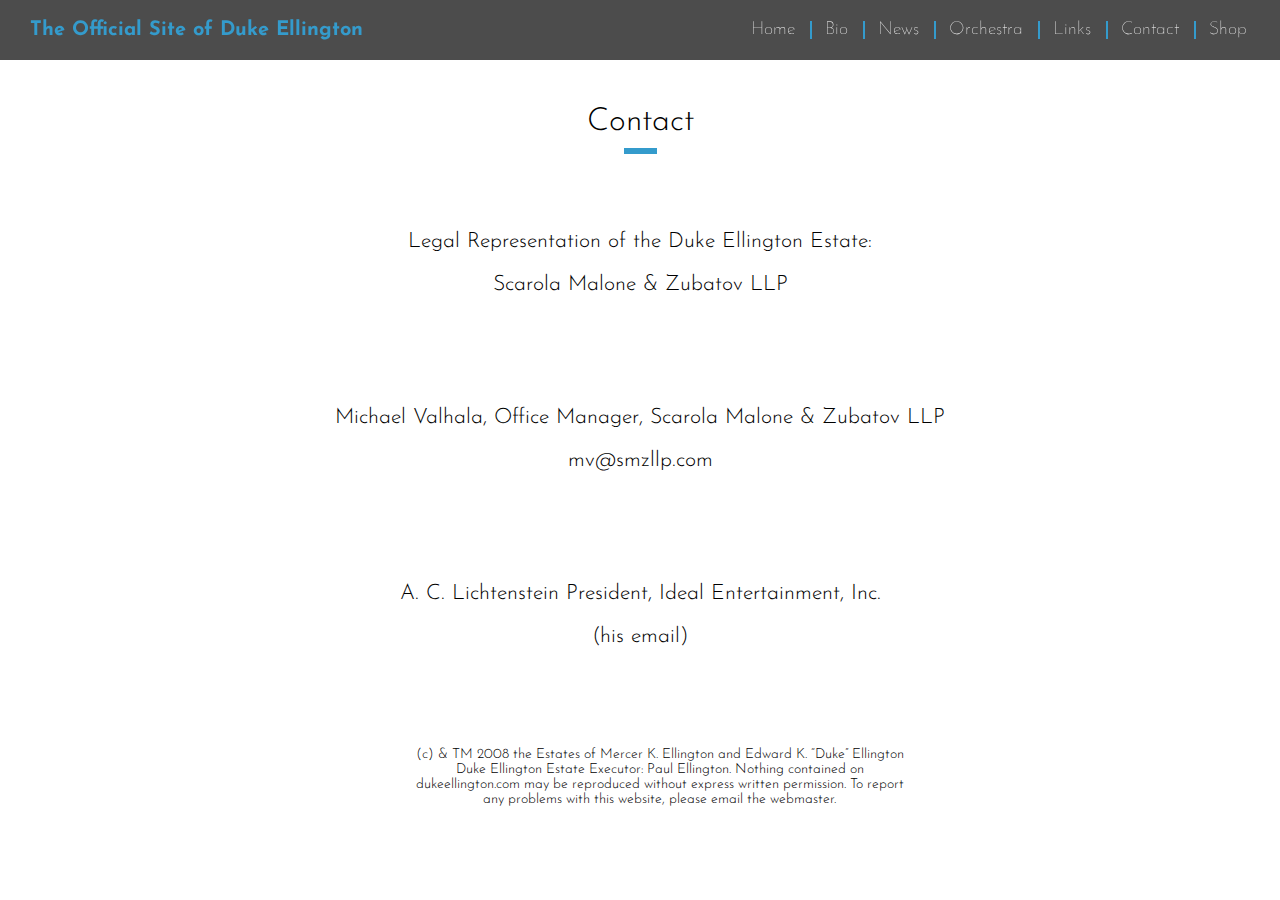
==== contact.html @ 5caf6a69 "Adds trademark, notice on Shop, and Paul" ====
<html>
  <head>
    <meta charset="utf-8">
    <meta name="viewport" content="width=device-width, initial-scale=1.0" />
    <title>Duke Ellington</title>
    <script src="http://ajax.aspnetcdn.com/ajax/jQuery/jquery-1.11.3.min.js"></script>
    <script src="./javascript/main.js" type="text/javascript" charset="utf-8"></script>
    <link href="./stylesheets/style.css" rel="stylesheet">
   <!-- <link href='https://fonts.googleapis.com/css?family=Josefin+Sans' rel='stylesheet' type='text/css'> -->
   <link href='https://fonts.googleapis.com/css?family=Josefin+Sans' rel='stylesheet' type='text/css'>
  </head>
  <body>
    <header>
      <div class="nav-bar">
        <div class="logo">
          <a href="home.html"><p>The Official Site of Duke Ellington</p></a>
        </div>
        <nav>
          <button class="c-hamburger c-hamburger--rot" id="hamburger">
            <span>toggle menu</span>
          </button>
          <div class="nav-list">
            <ul>
              <li><a href="home.html">Home</a></li>
              <li><a href="bio.html">Bio</a></li>
              <li><a href="news.html">News</a></li>
              <li><a href="orch.html">Orchestra</a></li>
              <li><a href="links.html">Links</a></li>
              <li><a href="contact.html">Contact</a></li>
              <li><a href="shop.html">Shop</a></li>
            </ul>
          </div>
        </nav>
      </div>
    </header>
    <section class="shop" id="shop"><br><br><br>
      <h2>Contact</h2>
      <div class="contact">
        <h3>Legal Representation of the Duke Ellington Estate:</h3>
        <h3>Scarola Malone & Zubatov LLP</h3>
      </div>
      <div class="contact">
        <h3> Michael Valhala, Office Manager, Scarola Malone & Zubatov LLP</h3>
        <h3>mv@smzllp.com</h3>
      </div>
      <div class="contact">
        <h3>A. C. Lichtenstein President, Ideal Entertainment, Inc.</h3>
        <h3>(his email)</h3>
      </div>
    </section>
      <div class="footer">
        <h3>(c) & TM 2008 the Estates of Mercer K. Ellington and Edward K. “Duke” Ellington Duke Ellington Estate Executor: Paul Ellington.
        Nothing contained on dukeellington.com may be reproduced without express written permission.
        To report any problems with this website, please email the webmaster.
        </h3>
      </div>
  </body>
</html>
---- stylesheets/style.css ----
html {
  box-sizing: border-box; }

*, *::after, *::before {
  box-sizing: inherit; }

body {
  margin: 0; }

a {
  color: white;
  text-decoration: none; }

p > a, li a {
  color: #349bcc;
  text-decoration: underline; }

h1 {
  font-family: Josefin Sans;
  font-size: 5.61023em;
  font-weight: 700;
  color: white;
  z-index: 10; }

h2 {
  font-family: Josefin Sans;
  font-size: 32px;
  font-weight: 300;
  color: black;
  text-align: center; }
  h2:after {
    content: ' ';
    max-width: initial;
    display: block;
    height: 6px;
    width: 33px;
    margin-left: auto;
    margin-right: auto;
    margin-top: 10px;
    background-color: #349bcc; }

h3 {
  font-family: Josefin Sans;
  font-size: 1.333em;
  font-weight: 300;
  color: black; }

h4 {
  font-family: Josefin Sans;
  font-size: 1em;
  font-weight: 300;
  color: black; }

p {
  font-family: Josefin Sans;
  font-size: 1em;
  font-weight: 100;
  color: black; }

li {
  font-family: Josefin Sans;
  font-size: 1em; }
  li h3 {
    font-weight: 400; }
  li p {
    font-weight: 100; }

ul {
  font-family: Josefin Sans;
  font-weight: 400;
  color: black; }

small {
  font-family: Josefin Sans;
  font-size: 20px; }
  small:before {
    content: ' - ';
    max-width: initial;
    display: inline;
    color: #349bcc;
    padding-right: 5px; }

.application-steps ol {
  list-style: none;
  counter-reset: my-awesome-counter; }
  .application-steps ol li {
    margin-left: 10px;
    padding: 0px;
    counter-increment: my-awesome-counter;
    border-bottom: 1px solid white;
    line-height: 22px; }
    .application-steps ol li h3 {
      margin: 0;
      display: inline-block; }
    .application-steps ol li p {
      margin-top: 5px;
      padding-left: 0px; }
  .application-steps ol li:before {
    content: counter(my-awesome-counter);
    line-height: 30px;
    display: inline-block;
    vertical-align: middle;
    margin: 0px 12px -10px -50px;
    width: 35px;
    text-align: center;
    border-radius: 1in;
    border: 1.5px solid #349bcc;
    font-weight: 900;
    background-color: white; }

.hero-blurb p {
  color: white; }

section {
  padding: 25px 0; }

.dropdown-content {
  display: none; }
  .dropdown-content::after {
    clear: both;
    content: "";
    display: table; }
  .dropdown-content h3 {
    padding-left: 25px;
    padding-right: 25px;
    width: 85%;
    float: right;
    text-align: justify; }

.hero {
  float: left;
  display: block;
  margin-right: 2.35765%;
  width: 100%;
  background-image: url("../images/duke-piano.jpg");
  background-repeat: no-repeat;
  background-position: center center;
  width: 100%;
  height: 100%;
  background-size: cover;
  margin-top: 65px; }
  .hero:last-child {
    margin-right: 0; }
  .hero .hero-blurb {
    max-width: 68em;
    margin-left: auto;
    margin-right: auto;
    text-align: center;
    padding: 110px 10%; }
    .hero .hero-blurb::after {
      clear: both;
      content: "";
      display: table; }
    .hero .hero-blurb p {
      font-weight: 400; }
  .hero p {
    font-size: 1.77689em;
    font-weight: 300;
    width: 100%;
    text-align: center; }
  .hero p h1 {
    float: left;
    display: block;
    margin-right: 2.35765%;
    width: 100%; }
    .hero p h1:last-child {
      margin-right: 0; }
  .hero h1 {
    color: white; }

.bio-pic {
  padding-left: 22px; }
  .bio-pic .pic {
    padding-top: 25px;
    padding-left: 4%;
    width: 90%; }
  .bio-pic h3 {
    width: 98%;
    float: right; }

.newsart_1 {
  text-align: center;
  padding-bottom: 20px; }
  .newsart_1 .pic1 {
    padding-top: 25px;
    width: 60%;
    height: 25%; }
  .newsart_1 h3 {
    width: 98%;
    float: right;
    padding-left: 8%;
    padding-right: 8%;
    margin-top: 0px;
    margin-bottom: 5px;
    text-align: justify; }
  .newsart_1 h4 {
    margin-top: 20px;
    font-size: 20px;
    font-weight: 700;
    padding-left: 15%;
    width: 85%;
    /*float: right;*/ }
    .newsart_1 h4::after {
      clear: both;
      content: "";
      display: table; }
    .newsart_1 h4 small {
      /*padding-right: 60px;*/
      font-size: 16px; }
      .newsart_1 h4 small:before {
        content: ' - ';
        max-width: initial;
        display: inline;
        color: #349bcc;
        padding-right: 5px; }
  .newsart_1 p {
    font-size: 1.333em;
    font-weight: 700;
    color: #349bcc;
    padding-right: 30px;
    padding-left: 10%; }
    .newsart_1 p:hover {
      text-decoration: none; }

.newsart_2 {
  text-align: center;
  padding-bottom: 20px; }
  .newsart_2 .pic2 {
    padding-top: 25px;
    width: 60%;
    height: 25%; }
  .newsart_2 h3 {
    width: 98%;
    float: right;
    padding-left: 8%;
    padding-right: 8%;
    margin-top: 0px;
    margin-bottom: 5px;
    text-align: justify; }
  .newsart_2 h4 {
    margin-top: 20px;
    font-size: 20px;
    font-weight: 700;
    padding-left: 15%;
    width: 85%;
    /*float: right;*/ }
    .newsart_2 h4::after {
      clear: both;
      content: "";
      display: table; }
    .newsart_2 h4 small {
      /*padding-right: 60px;*/
      font-size: 16px; }
      .newsart_2 h4 small:before {
        content: ' - ';
        max-width: initial;
        display: inline;
        color: #349bcc;
        padding-right: 5px; }
  .newsart_2 p {
    font-size: 1.333em;
    font-weight: 700;
    color: #349bcc;
    padding-right: 30px;
    padding-left: 10%; }
    .newsart_2 p:hover {
      text-decoration: none; }

.newsart_3 {
  text-align: center;
  padding-bottom: 20px; }
  .newsart_3 .pic3 {
    padding-top: 25px;
    width: 60%;
    height: 25%; }
  .newsart_3 h3 {
    width: 98%;
    float: right;
    padding-left: 8%;
    padding-right: 8%;
    margin-top: 0px;
    margin-bottom: 5px;
    text-align: justify; }
  .newsart_3 h4 {
    margin-top: 20px;
    font-size: 20px;
    font-weight: 700;
    padding-left: 15%;
    width: 85%;
    /*float: right;*/ }
    .newsart_3 h4::after {
      clear: both;
      content: "";
      display: table; }
    .newsart_3 h4 small {
      /*padding-right: 60px;*/
      font-size: 16px; }
      .newsart_3 h4 small:before {
        content: ' - ';
        max-width: initial;
        display: inline;
        color: #349bcc;
        padding-right: 5px; }
  .newsart_3 p {
    font-size: 1.333em;
    font-weight: 700;
    color: #349bcc;
    padding-right: 30px;
    padding-left: 10%; }
    .newsart_3 p:hover {
      text-decoration: none; }

.newsart_4 {
  text-align: center;
  padding-bottom: 20px; }
  .newsart_4 .pic4 {
    padding-top: 25px;
    width: 60%;
    height: 25%; }
  .newsart_4 h3 {
    width: 98%;
    float: right;
    padding-left: 8%;
    padding-right: 8%;
    margin-top: 0px;
    margin-bottom: 5px;
    text-align: justify; }
  .newsart_4 h4 {
    margin-top: 20px;
    font-size: 20px;
    font-weight: 700;
    padding-left: 15%;
    width: 85%;
    /*float: right;*/ }
    .newsart_4 h4::after {
      clear: both;
      content: "";
      display: table; }
    .newsart_4 h4 small {
      /*padding-right: 60px;*/
      font-size: 16px; }
      .newsart_4 h4 small:before {
        content: ' - ';
        max-width: initial;
        display: inline;
        color: #349bcc;
        padding-right: 5px; }
  .newsart_4 p {
    font-size: 1.333em;
    font-weight: 700;
    color: #349bcc;
    padding-right: 30px;
    padding-left: 10%; }
    .newsart_4 p:hover {
      text-decoration: none; }

.link_1 {
  text-align: center;
  padding-bottom: 40px; }
  .link_1 .pic1 {
    width: 300px; }

.link_2 {
  text-align: center;
  padding-bottom: 40px; }
  .link_2 .pic2 {
    width: 300px; }

.link_3 {
  text-align: center;
  padding-bottom: 40px; }
  .link_3 .pic3 {
    width: 300px; }

.link_4 {
  text-align: center;
  padding-bottom: 40px; }
  .link_4 .pic4 {
    width: 300px; }

@media screen and (max-width: 750px) {
  .nav-bar {
    float: left;
    display: block;
    margin-right: 2.35765%;
    width: 100%; }
    .nav-bar:last-child {
      margin-right: 0; }
    .nav-bar::after {
      clear: both;
      content: "";
      display: table; }
    .nav-bar .logo {
      width: 100%;
      height: 65px;
      z-index: 9;
      background-color: rgba(0, 0, 0, 0.7);
      top: 0px;
      left: 0px;
      position: fixed; }
      .nav-bar .logo p {
        color: #349bcc;
        font-size: 14px;
        width: 80;
        font-weight: 900;
        float: left;
        padding-left: 10px;
        margin-top: 8px; }
    .nav-bar nav {
      /* active state, i.e. menu open */ }
      .nav-bar nav button {
        float: right; }
      .nav-bar nav .nav-list {
        float: left;
        display: block;
        margin-right: 2.35765%;
        width: 100%;
        display: none; }
        .nav-bar nav .nav-list:last-child {
          margin-right: 0; }
        .nav-bar nav .nav-list ul {
          z-index: 9;
          padding-left: 0;
          padding-top: 10px;
          list-style-type: none;
          color: black;
          width: 100%;
          background-color: rgba(0, 0, 0, 0.7);
          margin-bottom: 0px;
          padding-bottom: 2px;
          position: fixed;
          margin-top: 28px; }
        .nav-bar nav .nav-list li {
          margin-top: 5px;
          margin-bottom: 5px;
          color: #000000;
          text-align: center;
          padding-bottom: 5px;
          border-bottom: 1px solid #349bcc; }
          .nav-bar nav .nav-list li:last-child {
            border-bottom: none;
            padding-bottom: 1px; }
        .nav-bar nav .nav-list a {
          color: white;
          text-decoration: none; }
        .nav-bar nav .nav-list a:hover {
          color: #349bcc; }
      .nav-bar nav .c-hamburger {
        top: 0px;
        right: 0px;
        display: block;
        position: fixed;
        overflow: hidden;
        margin: 0;
        padding: 0;
        width: 52px;
        height: 65px;
        z-index: 15;
        font-size: 0;
        text-indent: -9999px;
        appearance: none;
        box-shadow: none;
        border-radius: none;
        border: none;
        cursor: pointer;
        transition: background 0.3s; }
      .nav-bar nav .c-hamburger:focus {
        outline: none; }
      .nav-bar nav .c-hamburger span {
        display: block;
        position: absolute;
        top: 44px;
        left: 18px;
        right: 18px;
        height: 5px;
        width: 35px;
        margin-left: -9.5px;
        margin-top: -16.8px;
        background: white; }
      .nav-bar nav .c-hamburger span::before,
      .nav-bar nav .c-hamburger span::after {
        position: absolute;
        display: block;
        left: 0;
        margin-top: 6px;
        margin-bottom: 6px;
        margin-left: 0px;
        height: 5px;
        width: 35px;
        background-color: #fff;
        content: ""; }
      .nav-bar nav .c-hamburger span::before {
        top: -20px; }
      .nav-bar nav .c-hamburger span::after {
        bottom: -20px; }
      .nav-bar nav .c-hamburger--rot {
        background-color: #349bcc; }
      .nav-bar nav .c-hamburger--rot span {
        transition: transform 0.3s; }
      .nav-bar nav .c-hamburger--rot.is-active {
        background-color: #30856d; }
      .nav-bar nav .c-hamburger--rot.is-active span {
        transform: rotate(90deg); }

  .schedule {
    float: left;
    display: block;
    margin-right: 2.35765%;
    width: 100%; }
    .schedule:last-child {
      margin-right: 0; }

  .orch .orch-pic {
    padding-top: 15px;
    text-align: center; }
    .orch .orch-pic img {
      width: 50%; }
  .orch h3 {
    padding-left: 15%;
    padding-right: 15%;
    font-size: 24px; }

  .schedule {
    padding-left: 25px;
    padding-right: 25px; }
    .schedule .sections .top-dates {
      float: left;
      display: block;
      margin-right: 2.35765%;
      width: 31.76157%;
      font-size: 24px;
      text-align: center; }
      .schedule .sections .top-dates:last-child {
        margin-right: 0; }
      .schedule .sections .top-dates:after {
        content: ' ';
        max-width: initial;
        display: block;
        height: 3px;
        width: 70%;
        margin-left: auto;
        margin-right: auto;
        background-color: #349bcc; }
    .schedule .sections .top-location {
      float: left;
      display: block;
      margin-right: 2.35765%;
      width: 31.76157%;
      font-size: 24px;
      text-align: center; }
      .schedule .sections .top-location:last-child {
        margin-right: 0; }
      .schedule .sections .top-location:after {
        content: ' ';
        max-width: initial;
        display: block;
        height: 3px;
        width: 70%;
        margin-left: auto;
        margin-right: auto;
        background-color: #349bcc; }
    .schedule .sections .top-venue {
      float: left;
      display: block;
      margin-right: 2.35765%;
      width: 31.76157%;
      font-size: 24px;
      text-align: center; }
      .schedule .sections .top-venue:last-child {
        margin-right: 0; }
      .schedule .sections .top-venue:after {
        content: ' ';
        max-width: initial;
        display: block;
        height: 3px;
        width: 70%;
        margin-left: auto;
        margin-right: auto;
        background-color: #349bcc; }
    .schedule .dates {
      float: left;
      display: block;
      margin-right: 2.35765%;
      width: 31.76157%;
      text-align: center;
      font-size: 15px; }
      .schedule .dates:last-child {
        margin-right: 0; }
      .schedule .dates h3 {
        padding-top: 2px;
        width: 119px;
        margin-right: 5%;
        margin-left: 8%;
        height: 75px; }
    .schedule .location {
      float: left;
      display: block;
      margin-right: 2.35765%;
      width: 31.76157%;
      text-align: center;
      font-size: 15px; }
      .schedule .location:last-child {
        margin-right: 0; }
      .schedule .location h3 {
        padding-top: 4px;
        /*width: 119px;*/
        margin-left: 10px;
        height: 75px; }
    .schedule .venue {
      float: left;
      display: block;
      margin-right: 2.35765%;
      width: 31.76157%;
      text-align: center;
      font-size: 15px; }
      .schedule .venue:last-child {
        margin-right: 0; }
      .schedule .venue h3 {
        padding-bottom: 4px;
        margin-left: 10px;
        padding-right: 10px;
        height: 75px; }

  .ace {
    text-align: justify;
    text-align: center;
    padding-left: 30px;
    padding-right: 30px;
    padding-bottom: 20px; }
    .ace h3 {
      text-align: justify; }
    .ace h4 {
      font-size: 22px; }
    .ace img {
      padding-top: 100px; } }
@media screen and (min-width: 750px) {
  .hero {
    width: 100%;
    height: 91.5%;
    background-size: cover;
    background-position: center center;
    margin-top: 60px; }
    .hero .hero-blurb {
      text-align: center; }
    .hero p {
      font-size: 1.77689em;
      font-weight: 300; }

  .bio-pic {
    padding-left: 20px; }
    .bio-pic .pic {
      padding-top: 25px;
      padding-left: 25px;
      width: 30%;
      height: 400px;
      float: left; }
    .bio-pic h3 {
      width: 68.5%;
      float: right;
      text-align: justify;
      padding-right: 45px; }

  .paul-section {
    text-align: center;
    padding-top: 250px; }
    .paul-section .pic {
      text-align: center;
      padding-top: 25px;
      width: 13%;
      height: 250px; }

  .newsart_1 {
    text-align: left;
    padding-left: 25px;
    padding-bottom: 20px; }
    .newsart_1 .pic1 {
      padding-top: 20px;
      padding-left: 10px;
      width: 15%;
      height: 27%;
      float: left; }
    .newsart_1 h3 {
      margin-top: -21px;
      margin-bottom: 15px;
      padding-left: 25px;
      padding-right: 40px;
      width: 85%;
      float: right;
      text-align: justify; }
    .newsart_1 h4 {
      text-align: left;
      margin-top: 20px;
      font-size: 1.77689em;
      font-weight: 400;
      padding-left: 25px;
      padding-right: 25px;
      width: 85%;
      float: right; }
      .newsart_1 h4::after {
        clear: both;
        content: "";
        display: table; }
    .newsart_1 p {
      text-align: left;
      font-size: 1.333em;
      font-weight: 400;
      color: #349bcc;
      padding-left: 17%; }
      .newsart_1 p:hover {
        text-decoration: none; }

  .newsart_2 {
    text-align: left;
    padding-left: 25px;
    padding-bottom: 20px; }
    .newsart_2 .pic2 {
      padding-top: 20px;
      padding-left: 10px;
      width: 15%;
      height: 27%;
      float: left; }
    .newsart_2 h3 {
      margin-top: -21px;
      margin-bottom: 15px;
      padding-left: 25px;
      padding-right: 40px;
      width: 85%;
      float: right;
      text-align: justify; }
    .newsart_2 h4 {
      margin-top: 20px;
      font-size: 1.77689em;
      font-weight: 400;
      padding-left: 25px;
      padding-right: 25px;
      width: 85%;
      float: right; }
      .newsart_2 h4::after {
        clear: both;
        content: "";
        display: table; }
    .newsart_2 p {
      text-align: left;
      font-size: 1.333em;
      font-weight: 400;
      color: #349bcc;
      padding-left: 17%; }
      .newsart_2 p:hover {
        text-decoration: none; }

  .newsart_3 {
    text-align: left;
    padding-left: 25px;
    padding-bottom: 20px; }
    .newsart_3 .pic3 {
      padding-top: 20px;
      padding-left: 10px;
      width: 15%;
      height: 27%;
      float: left; }
    .newsart_3 h3 {
      margin-top: -21px;
      margin-bottom: 15px;
      padding-left: 25px;
      padding-right: 40px;
      width: 85%;
      float: right;
      text-align: justify; }
    .newsart_3 h4 {
      margin-top: 20px;
      font-size: 1.77689em;
      font-weight: 400;
      padding-left: 25px;
      padding-right: 25px;
      width: 85%;
      float: right; }
      .newsart_3 h4::after {
        clear: both;
        content: "";
        display: table; }
    .newsart_3 p {
      text-align: left;
      font-size: 1.333em;
      font-weight: 400;
      color: #349bcc;
      padding-left: 17%; }
      .newsart_3 p:hover {
        text-decoration: none; }

  .newsart_4 {
    text-align: left;
    padding-left: 25px;
    padding-bottom: 20px; }
    .newsart_4 .pic4 {
      padding-top: 20px;
      padding-left: 10px;
      width: 15%;
      height: 27%;
      float: left; }
    .newsart_4 h3 {
      margin-top: -21px;
      margin-bottom: 15px;
      padding-left: 25px;
      padding-right: 40px;
      width: 85%;
      float: right;
      text-align: justify; }
    .newsart_4 h4 {
      margin-top: 20px;
      font-size: 1.77689em;
      font-weight: 400;
      padding-left: 25px;
      padding-right: 25px;
      width: 85%;
      float: right; }
      .newsart_4 h4::after {
        clear: both;
        content: "";
        display: table; }
    .newsart_4 p {
      text-align: left;
      font-size: 1.333em;
      font-weight: 400;
      color: #349bcc;
      padding-left: 17%; }
      .newsart_4 p:hover {
        text-decoration: none; }

  .link_1 {
    text-align: center;
    padding-bottom: 40px; }
    .link_1 .pic1 {
      width: 350px; }

  .link_2 {
    text-align: center;
    padding-bottom: 40px; }
    .link_2 .pic2 {
      width: 350px; }

  .link_3 {
    text-align: center;
    padding-bottom: 40px; }
    .link_3 .pic3 {
      width: 350px; }

  .link_4 {
    text-align: center;
    padding-bottom: 40px; }
    .link_4 .pic4 {
      width: 350px; }

  .contact {
    text-align: center;
    padding-bottom: 40px;
    padding-top: 30px; }

  .footer {
    padding-left: 32%; }
    .footer h3 {
      text-align: center;
      font-size: 14px;
      width: 500px; }

  .coming-soon {
    text-align: center;
    padding-top: 40px; }

  .nav-bar {
    float: left;
    display: block;
    margin-right: 2.35765%;
    width: 100%;
    z-index: 9;
    background-color: rgba(0, 0, 0, 0.7);
    top: 0px;
    left: 0px;
    position: fixed; }
    .nav-bar:last-child {
      margin-right: 0; }
    .nav-bar::after {
      clear: both;
      content: "";
      display: table; }
    .nav-bar .logo {
      width: 100%;
      text-align: center; }
      .nav-bar .logo p {
        color: #349bcc;
        font-size: 0.56278em;
        margin-right: 0px;
        font-weight: 900; }

  nav {
    display: block; }
    nav::after {
      clear: both;
      content: "";
      display: table; }
    nav .nav-list {
      display: block; }
    nav button {
      visibility: hidden; }
    nav ul {
      font-family: Josefin Sans;
      width: 100%;
      text-align: center;
      padding-left: 0px;
      margin: 0px;
      padding-bottom: 10px; }
      nav ul::after {
        clear: both;
        content: "";
        display: table; }
    nav li {
      padding: 0px 10px;
      font-size: 0.56278em;
      border-right: 2px solid #349bcc;
      display: inline; }
      nav li:last-child {
        border-right: none; }
      nav li a {
        color: white;
        padding-left: 3px;
        padding-right: 5px;
        font-size: 18px;
        text-decoration: none; }
      nav li a:hover {
        color: #349bcc; }

  .nav-bar .logo {
    width: auto;
    padding-left: 30px;
    float: left; }
    .nav-bar .logo p {
      color: #349bcc;
      font-size: 20px;
      margin-right: 0px; }

  nav {
    float: right; }
    nav ul {
      font-family: Josefin Sans;
      font-size: 14px;
      height: 1em;
      width: 100%;
      /* padding: 15px 0px;*/ }
    nav li {
      padding: 0px 10px;
      display: inline;
      float: left;
      display: inline;
      font-size: 1em;
      font-weight: 100; }
      nav li:first-child {
        padding-left: 0px; }
      nav li:last-child {
        padding-right: 28px; }

  .schedule {
    float: left;
    display: block;
    margin-right: 2.35765%;
    width: 100%; }
    .schedule:last-child {
      margin-right: 0; }

  .orch .orch-pic {
    padding-top: 15px;
    text-align: center; }
  .orch h3 {
    padding-left: 15%;
    padding-right: 15%;
    font-size: 24px; }

  .schedule {
    padding-left: 130px;
    padding-right: 130px; }
    .schedule .sections .top-dates {
      float: left;
      display: block;
      margin-right: 2.35765%;
      width: 31.76157%;
      font-size: 24px;
      text-align: center; }
      .schedule .sections .top-dates:last-child {
        margin-right: 0; }
      .schedule .sections .top-dates:after {
        content: ' ';
        max-width: initial;
        display: block;
        height: 3px;
        width: 70%;
        margin-left: auto;
        margin-right: auto;
        background-color: #349bcc; }
    .schedule .sections .top-location {
      float: left;
      display: block;
      margin-right: 2.35765%;
      width: 31.76157%;
      font-size: 24px;
      text-align: center; }
      .schedule .sections .top-location:last-child {
        margin-right: 0; }
      .schedule .sections .top-location:after {
        content: ' ';
        max-width: initial;
        display: block;
        height: 3px;
        width: 70%;
        margin-left: auto;
        margin-right: auto;
        background-color: #349bcc; }
    .schedule .sections .top-venue {
      float: left;
      display: block;
      margin-right: 2.35765%;
      width: 31.76157%;
      font-size: 24px;
      text-align: center; }
      .schedule .sections .top-venue:last-child {
        margin-right: 0; }
      .schedule .sections .top-venue:after {
        content: ' ';
        max-width: initial;
        display: block;
        height: 3px;
        width: 70%;
        margin-left: auto;
        margin-right: auto;
        background-color: #349bcc; }
    .schedule .dates {
      float: left;
      display: block;
      margin-right: 2.35765%;
      width: 31.76157%;
      text-align: center;
      font-size: 15px; }
      .schedule .dates:last-child {
        margin-right: 0; }
    .schedule .location {
      float: left;
      display: block;
      margin-right: 2.35765%;
      width: 31.76157%;
      text-align: center;
      font-size: 15px; }
      .schedule .location:last-child {
        margin-right: 0; }
      .schedule .location h3 {
        padding-top: 4px; }
    .schedule .venue {
      float: left;
      display: block;
      margin-right: 2.35765%;
      width: 31.76157%;
      text-align: center;
      font-size: 15px; }
      .schedule .venue:last-child {
        margin-right: 0; }
      .schedule .venue h3 {
        padding-bottom: 4px; }

  .ace {
    text-align: center;
    padding-top: 130px;
    padding-left: 230px;
    padding-right: 230px;
    padding-bottom: 20px; }
    .ace img {
      padding-top: 150px; }
    .ace h3 {
      text-align: justify; } }

/*# sourceMappingURL=style.css.map */
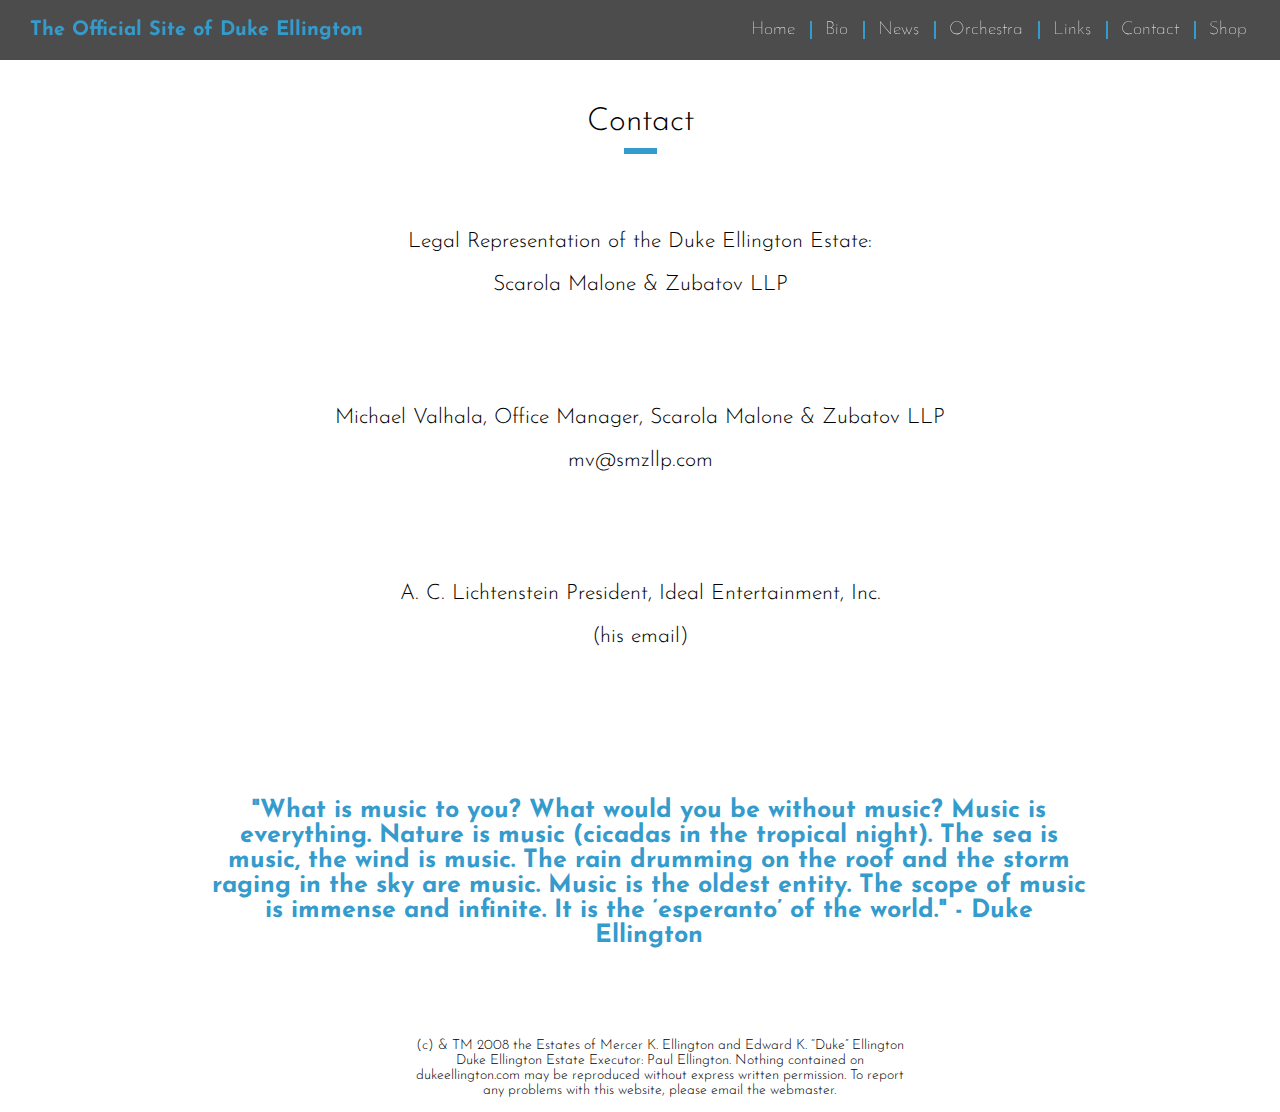
==== commit 0ebcf4a1: "adds color to quotes" ====
--- a/contact.html
+++ b/contact.html
@@ -48,6 +48,9 @@
         <h3>(his email)</h3>
       </div>
     </section>
+    <div class="quotes">
+      <center><p style="width: 900px;">"What is music to you? What would you be without music? Music is everything. Nature is music (cicadas in the tropical night). The sea is music, the wind is music. The rain drumming on the roof and the storm raging in the sky are music. Music is the oldest entity. The scope of music is immense and infinite. It is the ‘esperanto’ of the world." - Duke Ellington</p></center>
+    </div>
       <div class="footer">
         <h3>(c) & TM 2008 the Estates of Mercer K. Ellington and Edward K. “Duke” Ellington Duke Ellington Estate Executor: Paul Ellington.
         Nothing contained on dukeellington.com may be reproduced without express written permission.
--- a/stylesheets/style.css
+++ b/stylesheets/style.css
@@ -114,6 +114,9 @@
 section {
   padding: 25px 0; }
 
+.quotes p {
+  padding-left: 456px; }
+
 .dropdown-content {
   display: none; }
   .dropdown-content::after {
@@ -132,13 +135,14 @@
   display: block;
   margin-right: 2.35765%;
   width: 100%;
-  background-image: url("../images/duke-piano.jpg");
+  background-image: url("../images/duke-main.jpg");
   background-repeat: no-repeat;
   background-position: center center;
   width: 100%;
   height: 100%;
   background-size: cover;
-  margin-top: 65px; }
+  margin-top: 65px;
+  float: none; }
   .hero:last-child {
     margin-right: 0; }
   .hero .hero-blurb {
@@ -175,8 +179,29 @@
     padding-left: 4%;
     width: 90%; }
   .bio-pic h3 {
+    text-align: justify;
     width: 98%;
-    float: right; }
+    float: right;
+    padding-left: 1px;
+    padding-right: 30px; }
+  .bio-pic h4 {
+    text-align: justify;
+    padding-left: 10px;
+    width: 98%;
+    font-family: Josefin Sans;
+    font-size: 1.333em;
+    font-weight: 300;
+    color: black;
+    padding-right: 20px; }
+
+.paul-section {
+  text-align: center;
+  padding-top: 50px; }
+  .paul-section .pic {
+    text-align: center;
+    padding-top: 25px;
+    width: 35%;
+    height: 250px; }
 
 .newsart_1 {
   text-align: center;
@@ -378,6 +403,16 @@
   .link_4 .pic4 {
     width: 300px; }
 
+.contact {
+  text-align: center;
+  padding-bottom: 40px;
+  padding-top: 30px; }
+
+.footer h3 {
+  text-align: center;
+  font-size: 14px;
+  width: 100%; }
+
 @media screen and (max-width: 750px) {
   .nav-bar {
     float: left;
@@ -406,101 +441,133 @@
         float: left;
         padding-left: 10px;
         margin-top: 8px; }
-    .nav-bar nav {
-      /* active state, i.e. menu open */ }
-      .nav-bar nav button {
-        float: right; }
-      .nav-bar nav .nav-list {
-        float: left;
-        display: block;
-        margin-right: 2.35765%;
+    .nav-bar nav button {
+      float: right; }
+    .nav-bar nav .nav-list {
+      float: left;
+      display: block;
+      margin-right: 2.35765%;
+      width: 100%;
+      display: none; }
+      .nav-bar nav .nav-list:last-child {
+        margin-right: 0; }
+      .nav-bar nav .nav-list ul {
+        z-index: 9;
+        padding-left: 0;
+        padding-top: 10px;
+        list-style-type: none;
+        color: black;
         width: 100%;
-        display: none; }
-        .nav-bar nav .nav-list:last-child {
-          margin-right: 0; }
-        .nav-bar nav .nav-list ul {
-          z-index: 9;
-          padding-left: 0;
-          padding-top: 10px;
-          list-style-type: none;
-          color: black;
-          width: 100%;
-          background-color: rgba(0, 0, 0, 0.7);
-          margin-bottom: 0px;
-          padding-bottom: 2px;
-          position: fixed;
-          margin-top: 28px; }
-        .nav-bar nav .nav-list li {
-          margin-top: 5px;
-          margin-bottom: 5px;
-          color: #000000;
-          text-align: center;
-          padding-bottom: 5px;
-          border-bottom: 1px solid #349bcc; }
-          .nav-bar nav .nav-list li:last-child {
-            border-bottom: none;
-            padding-bottom: 1px; }
-        .nav-bar nav .nav-list a {
-          color: white;
-          text-decoration: none; }
-        .nav-bar nav .nav-list a:hover {
-          color: #349bcc; }
-      .nav-bar nav .c-hamburger {
-        top: 0px;
-        right: 0px;
-        display: block;
+        background-color: rgba(0, 0, 0, 0.7);
+        margin-bottom: 0px;
+        padding-bottom: 2px;
         position: fixed;
-        overflow: hidden;
-        margin: 0;
-        padding: 0;
-        width: 52px;
-        height: 65px;
-        z-index: 15;
-        font-size: 0;
-        text-indent: -9999px;
-        appearance: none;
-        box-shadow: none;
-        border-radius: none;
-        border: none;
-        cursor: pointer;
-        transition: background 0.3s; }
-      .nav-bar nav .c-hamburger:focus {
-        outline: none; }
-      .nav-bar nav .c-hamburger span {
-        display: block;
-        position: absolute;
-        top: 44px;
-        left: 18px;
-        right: 18px;
-        height: 5px;
-        width: 35px;
-        margin-left: -9.5px;
-        margin-top: -16.8px;
-        background: white; }
-      .nav-bar nav .c-hamburger span::before,
-      .nav-bar nav .c-hamburger span::after {
-        position: absolute;
-        display: block;
-        left: 0;
-        margin-top: 6px;
-        margin-bottom: 6px;
-        margin-left: 0px;
-        height: 5px;
-        width: 35px;
-        background-color: #fff;
-        content: ""; }
-      .nav-bar nav .c-hamburger span::before {
-        top: -20px; }
-      .nav-bar nav .c-hamburger span::after {
-        bottom: -20px; }
-      .nav-bar nav .c-hamburger--rot {
-        background-color: #349bcc; }
-      .nav-bar nav .c-hamburger--rot span {
-        transition: transform 0.3s; }
-      .nav-bar nav .c-hamburger--rot.is-active {
-        background-color: #30856d; }
-      .nav-bar nav .c-hamburger--rot.is-active span {
-        transform: rotate(90deg); }
+        margin-top: 28px; }
+      .nav-bar nav .nav-list li {
+        margin-top: 5px;
+        margin-bottom: 5px;
+        color: #000000;
+        text-align: center;
+        padding-bottom: 5px;
+        border-bottom: 1px solid #349bcc; }
+        .nav-bar nav .nav-list li:last-child {
+          border-bottom: none;
+          padding-bottom: 1px; }
+      .nav-bar nav .nav-list a {
+        color: white;
+        text-decoration: none; }
+      .nav-bar nav .nav-list a:hover {
+        color: #349bcc; }
+
+  /*
+  .hamburger {
+    background:none;
+    position:absolute;
+    top:0;
+    right:0;
+    line-height:45px;
+    padding:0px 15px 0px 15px;
+    color:#fff;
+    border:0;
+    font-size:1.4em;
+    font-weight:bold;
+    cursor:pointer;
+    outline:none;
+    z-index: 10000000000000;
+  } */
+  .hamburgler-icon-wrapper {
+    position: absolute;
+    top: 100em;
+    left: 1em;
+    height: 26px;
+    width: 26px;
+    cursor: pointer; }
+
+  .hamburgler-icon,
+  .hamburgler-icon:before,
+  .hamburgler-icon:after {
+    content: '';
+    position: absolute;
+    border-radius: 1em;
+    height: 2px;
+    width: 26px;
+    background: black;
+    transition: all 0.2s ease; }
+
+  .hamburgler-icon {
+    top: 0.75em; }
+
+  .hamburgler-icon:before {
+    top: -0.55em; }
+
+  .hamburgler-icon:after {
+    top: 0.55em; }
+
+  .hamburgler-active .hamburgler-icon {
+    background: transparent;
+    transform: rotate(-135deg); }
+
+  .hamburgler-active .hamburgler-icon:before,
+  .hamburgler-active .hamburgler-icon:after {
+    top: 0; }
+
+  .hamburgler-active .hamburgler-icon:before {
+    transform: rotate(90deg); }
+
+  .hamburgler-active .hamburgler-icon,
+  .hamburgler-active .hamburgler-icon:before,
+  .hamburgler-active .hamburgler-icon:after {
+    background: white; }
+
+  .hamburgler-menu {
+    transition: all 0.4s ease;
+    opacity: 0;
+    pointer-events: none;
+    position: absolute;
+    top: 0;
+    right: 0;
+    bottom: 0;
+    left: 0;
+    background-color: rgba(0, 0, 0, 0.9);
+    color: white;
+    text-align: center; }
+
+  .hamburgler-active .hamburgler-menu {
+    opacity: 1;
+    pointer-events: initial; }
+
+  .hamburgler-menu-list {
+    display: block;
+    transition: all 0.4s ease;
+    padding: 0;
+    list-style-type: none;
+    position: absolute;
+    top: 50%;
+    left: 50%;
+    transform: translate(-50%, -50%) scale(1.2); }
+
+  .hamburgler-active .hamburgler-menu-list {
+    transform: translate(-50%, -50%) scale(1); }
 
   .schedule {
     float: left;
@@ -636,13 +703,18 @@
 @media screen and (min-width: 750px) {
   .hero {
     width: 100%;
-    height: 91.5%;
+    height: 100%;
     background-size: cover;
     background-position: center center;
     margin-top: 60px; }
     .hero .hero-blurb {
       text-align: center; }
+      .hero .hero-blurb h1 {
+        padding-top: 90px; }
     .hero p {
+      text-align: center;
+      width: 1000px;
+      margin-left: -92px;
       font-size: 1.77689em;
       font-weight: 300; }
 
@@ -650,7 +722,9 @@
     padding-left: 20px; }
     .bio-pic .pic {
       padding-top: 25px;
-      padding-left: 25px;
+      padding-bottom: 25px;
+      padding-left: 25px;
+      padding-right: 25px;
       width: 30%;
       height: 400px;
       float: left; }
@@ -658,11 +732,21 @@
       width: 68.5%;
       float: right;
       text-align: justify;
-      padding-right: 45px; }
+      padding-right: 45px;
+      margin-left: -15px; }
+    .bio-pic h4 {
+      width: 100%;
+      text-align: justify;
+      padding-right: 45px;
+      padding-left: 25px;
+      font-family: Josefin Sans;
+      font-size: 1.333em;
+      font-weight: 300;
+      color: black; }
 
   .paul-section {
     text-align: center;
-    padding-top: 250px; }
+    padding-top: 50px; }
     .paul-section .pic {
       text-align: center;
       padding-top: 25px;
@@ -826,29 +910,429 @@
       .newsart_4 p:hover {
         text-decoration: none; }
 
+  .newsart_5 {
+    text-align: left;
+    padding-left: 25px;
+    padding-bottom: 20px; }
+    .newsart_5 .pic5 {
+      padding-top: 20px;
+      padding-left: 10px;
+      width: 15%;
+      height: 27%;
+      float: left; }
+    .newsart_5 h3 {
+      margin-top: -21px;
+      margin-bottom: 15px;
+      padding-left: 25px;
+      padding-right: 40px;
+      width: 85%;
+      float: right;
+      text-align: justify; }
+    .newsart_5 h4 {
+      margin-top: 20px;
+      font-size: 1.77689em;
+      font-weight: 400;
+      padding-left: 25px;
+      padding-right: 25px;
+      width: 85%;
+      float: right; }
+      .newsart_5 h4::after {
+        clear: both;
+        content: "";
+        display: table; }
+    .newsart_5 p {
+      text-align: left;
+      font-size: 1.333em;
+      font-weight: 400;
+      color: #349bcc;
+      padding-left: 17%; }
+      .newsart_5 p:hover {
+        text-decoration: none; }
+
+  .newsart_6 {
+    text-align: left;
+    padding-left: 25px;
+    padding-bottom: 20px; }
+    .newsart_6 .pic6 {
+      padding-top: 20px;
+      padding-left: 10px;
+      width: 15%;
+      height: 27%;
+      float: left; }
+    .newsart_6 h3 {
+      margin-top: -21px;
+      margin-bottom: 15px;
+      padding-left: 25px;
+      padding-right: 40px;
+      width: 85%;
+      float: right;
+      text-align: justify; }
+    .newsart_6 h4 {
+      margin-top: 20px;
+      font-size: 1.77689em;
+      font-weight: 400;
+      padding-left: 25px;
+      padding-right: 25px;
+      width: 85%;
+      float: right; }
+      .newsart_6 h4::after {
+        clear: both;
+        content: "";
+        display: table; }
+    .newsart_6 p {
+      text-align: left;
+      font-size: 1.333em;
+      font-weight: 400;
+      color: #349bcc;
+      padding-left: 17%; }
+      .newsart_6 p:hover {
+        text-decoration: none; }
+
+  .newsart_7 {
+    text-align: left;
+    padding-left: 25px;
+    padding-bottom: 20px; }
+    .newsart_7 .pic7 {
+      padding-top: 20px;
+      padding-left: 10px;
+      width: 15%;
+      height: 27%;
+      float: left; }
+    .newsart_7 h3 {
+      margin-top: -21px;
+      margin-bottom: 15px;
+      padding-left: 25px;
+      padding-right: 40px;
+      width: 85%;
+      float: right;
+      text-align: justify; }
+    .newsart_7 h4 {
+      margin-top: 20px;
+      font-size: 1.77689em;
+      font-weight: 400;
+      padding-left: 25px;
+      padding-right: 25px;
+      width: 85%;
+      float: right; }
+      .newsart_7 h4::after {
+        clear: both;
+        content: "";
+        display: table; }
+    .newsart_7 p {
+      text-align: left;
+      font-size: 1.333em;
+      font-weight: 400;
+      color: #349bcc;
+      padding-left: 17%; }
+      .newsart_7 p:hover {
+        text-decoration: none; }
+
+  .newsart_8 {
+    text-align: left;
+    padding-left: 25px;
+    padding-bottom: 20px; }
+    .newsart_8 .pic8 {
+      padding-top: 20px;
+      padding-left: 10px;
+      width: 15%;
+      height: 27%;
+      float: left; }
+    .newsart_8 h3 {
+      margin-top: -21px;
+      margin-bottom: 15px;
+      padding-left: 25px;
+      padding-right: 40px;
+      width: 85%;
+      float: right;
+      text-align: justify; }
+    .newsart_8 h4 {
+      margin-top: 20px;
+      font-size: 1.77689em;
+      font-weight: 400;
+      padding-left: 25px;
+      padding-right: 25px;
+      width: 85%;
+      float: right; }
+      .newsart_8 h4::after {
+        clear: both;
+        content: "";
+        display: table; }
+    .newsart_8 p {
+      text-align: left;
+      font-size: 1.333em;
+      font-weight: 400;
+      color: #349bcc;
+      padding-left: 17%; }
+      .newsart_8 p:hover {
+        text-decoration: none; }
+
+  .newsart_9 {
+    text-align: left;
+    padding-left: 25px;
+    padding-bottom: 20px; }
+    .newsart_9 .pic9 {
+      padding-top: 20px;
+      padding-left: 10px;
+      width: 15%;
+      height: 27%;
+      float: left; }
+    .newsart_9 h3 {
+      margin-top: -21px;
+      margin-bottom: 15px;
+      padding-left: 25px;
+      padding-right: 40px;
+      width: 85%;
+      float: right;
+      text-align: justify; }
+    .newsart_9 h4 {
+      margin-top: 20px;
+      font-size: 1.77689em;
+      font-weight: 400;
+      padding-left: 25px;
+      padding-right: 25px;
+      width: 85%;
+      float: right; }
+      .newsart_9 h4::after {
+        clear: both;
+        content: "";
+        display: table; }
+    .newsart_9 p {
+      text-align: left;
+      font-size: 1.333em;
+      font-weight: 400;
+      color: #349bcc;
+      padding-left: 17%; }
+      .newsart_9 p:hover {
+        text-decoration: none; }
+
+  .newsart_10 {
+    text-align: left;
+    padding-left: 25px;
+    padding-bottom: 20px; }
+    .newsart_10 .pic10 {
+      padding-top: 20px;
+      padding-left: 10px;
+      width: 15%;
+      height: 27%;
+      float: left; }
+    .newsart_10 h3 {
+      margin-top: -21px;
+      margin-bottom: 15px;
+      padding-left: 25px;
+      padding-right: 40px;
+      width: 85%;
+      float: right;
+      text-align: justify; }
+    .newsart_10 h4 {
+      margin-top: 20px;
+      font-size: 1.77689em;
+      font-weight: 400;
+      padding-left: 25px;
+      padding-right: 25px;
+      width: 85%;
+      float: right; }
+      .newsart_10 h4::after {
+        clear: both;
+        content: "";
+        display: table; }
+    .newsart_10 p {
+      text-align: left;
+      font-size: 1.333em;
+      font-weight: 400;
+      color: #349bcc;
+      padding-left: 17%; }
+      .newsart_10 p:hover {
+        text-decoration: none; }
+
+  .newsart_11 {
+    text-align: left;
+    padding-left: 25px;
+    padding-bottom: 20px; }
+    .newsart_11 .pic11 {
+      padding-top: 20px;
+      padding-left: 10px;
+      width: 15%;
+      height: 27%;
+      float: left; }
+    .newsart_11 h3 {
+      margin-top: -21px;
+      margin-bottom: 15px;
+      padding-left: 25px;
+      padding-right: 40px;
+      width: 85%;
+      float: right;
+      text-align: justify; }
+    .newsart_11 h4 {
+      margin-top: 20px;
+      font-size: 1.77689em;
+      font-weight: 400;
+      padding-left: 25px;
+      padding-right: 25px;
+      width: 85%;
+      float: right; }
+      .newsart_11 h4::after {
+        clear: both;
+        content: "";
+        display: table; }
+    .newsart_11 p {
+      text-align: left;
+      font-size: 1.333em;
+      font-weight: 400;
+      color: #349bcc;
+      padding-left: 17%; }
+      .newsart_11 p:hover {
+        text-decoration: none; }
+
+  .newsart_12 {
+    text-align: left;
+    padding-left: 25px;
+    padding-bottom: 20px; }
+    .newsart_12 .pic12 {
+      padding-top: 20px;
+      padding-left: 10px;
+      width: 15%;
+      height: 27%;
+      float: left; }
+    .newsart_12 h3 {
+      margin-top: -21px;
+      margin-bottom: 15px;
+      padding-left: 25px;
+      padding-right: 40px;
+      width: 85%;
+      float: right;
+      text-align: justify; }
+    .newsart_12 h4 {
+      margin-top: 20px;
+      font-size: 1.77689em;
+      font-weight: 400;
+      padding-left: 25px;
+      padding-right: 25px;
+      width: 85%;
+      float: right; }
+      .newsart_12 h4::after {
+        clear: both;
+        content: "";
+        display: table; }
+    .newsart_12 p {
+      text-align: left;
+      font-size: 1.333em;
+      font-weight: 400;
+      color: #349bcc;
+      padding-left: 17%; }
+      .newsart_12 p:hover {
+        text-decoration: none; }
+
+  .newsart_13 {
+    text-align: left;
+    padding-left: 25px;
+    padding-bottom: 20px; }
+    .newsart_13 .pic13 {
+      padding-top: 20px;
+      padding-left: 10px;
+      width: 15%;
+      height: 27%;
+      float: left; }
+    .newsart_13 h3 {
+      margin-top: -21px;
+      margin-bottom: 15px;
+      padding-left: 25px;
+      padding-right: 40px;
+      width: 85%;
+      float: right;
+      text-align: justify; }
+    .newsart_13 h4 {
+      margin-top: 20px;
+      font-size: 1.77689em;
+      font-weight: 400;
+      padding-left: 25px;
+      padding-right: 25px;
+      width: 85%;
+      float: right; }
+      .newsart_13 h4::after {
+        clear: both;
+        content: "";
+        display: table; }
+    .newsart_13 p {
+      text-align: left;
+      font-size: 1.333em;
+      font-weight: 400;
+      color: #349bcc;
+      padding-left: 17%; }
+      .newsart_13 p:hover {
+        text-decoration: none; }
+
+  .newsart_14 {
+    text-align: left;
+    padding-left: 25px;
+    padding-bottom: 20px; }
+    .newsart_14 .pic14 {
+      padding-top: 20px;
+      padding-left: 10px;
+      width: 15%;
+      height: 27%;
+      float: left; }
+    .newsart_14 h3 {
+      margin-top: -21px;
+      margin-bottom: 15px;
+      padding-left: 25px;
+      padding-right: 40px;
+      width: 85%;
+      float: right;
+      text-align: justify; }
+    .newsart_14 h4 {
+      margin-top: 20px;
+      font-size: 1.77689em;
+      font-weight: 400;
+      padding-left: 25px;
+      padding-right: 25px;
+      width: 85%;
+      float: right; }
+      .newsart_14 h4::after {
+        clear: both;
+        content: "";
+        display: table; }
+    .newsart_14 p {
+      text-align: left;
+      font-size: 1.333em;
+      font-weight: 400;
+      color: #349bcc;
+      padding-left: 17%; }
+      .newsart_14 p:hover {
+        text-decoration: none; }
+
   .link_1 {
     text-align: center;
     padding-bottom: 40px; }
     .link_1 .pic1 {
-      width: 350px; }
+      width: 200px; }
+    .link_1 h3:hover {
+      color: #349bcc; }
 
   .link_2 {
     text-align: center;
     padding-bottom: 40px; }
     .link_2 .pic2 {
-      width: 350px; }
+      width: 200px;
+      height: 150px; }
+    .link_2 h3:hover {
+      color: #349bcc; }
 
   .link_3 {
     text-align: center;
     padding-bottom: 40px; }
     .link_3 .pic3 {
-      width: 350px; }
+      width: 200px; }
+    .link_3 h3:hover {
+      color: #349bcc; }
 
   .link_4 {
     text-align: center;
     padding-bottom: 40px; }
     .link_4 .pic4 {
-      width: 350px; }
+      width: 200px;
+      height: 170px; }
+    .link_4 h3:hover {
+      color: #349bcc; }
 
   .contact {
     text-align: center;
@@ -861,6 +1345,14 @@
       text-align: center;
       font-size: 14px;
       width: 500px; }
+
+  .quotes p {
+    padding-top: 40px;
+    padding-bottom: 65px;
+    padding-left: 17px;
+    color: #349bcc;
+    font-size: 25px;
+    font-weight: 900; }
 
   .coming-soon {
     text-align: center;
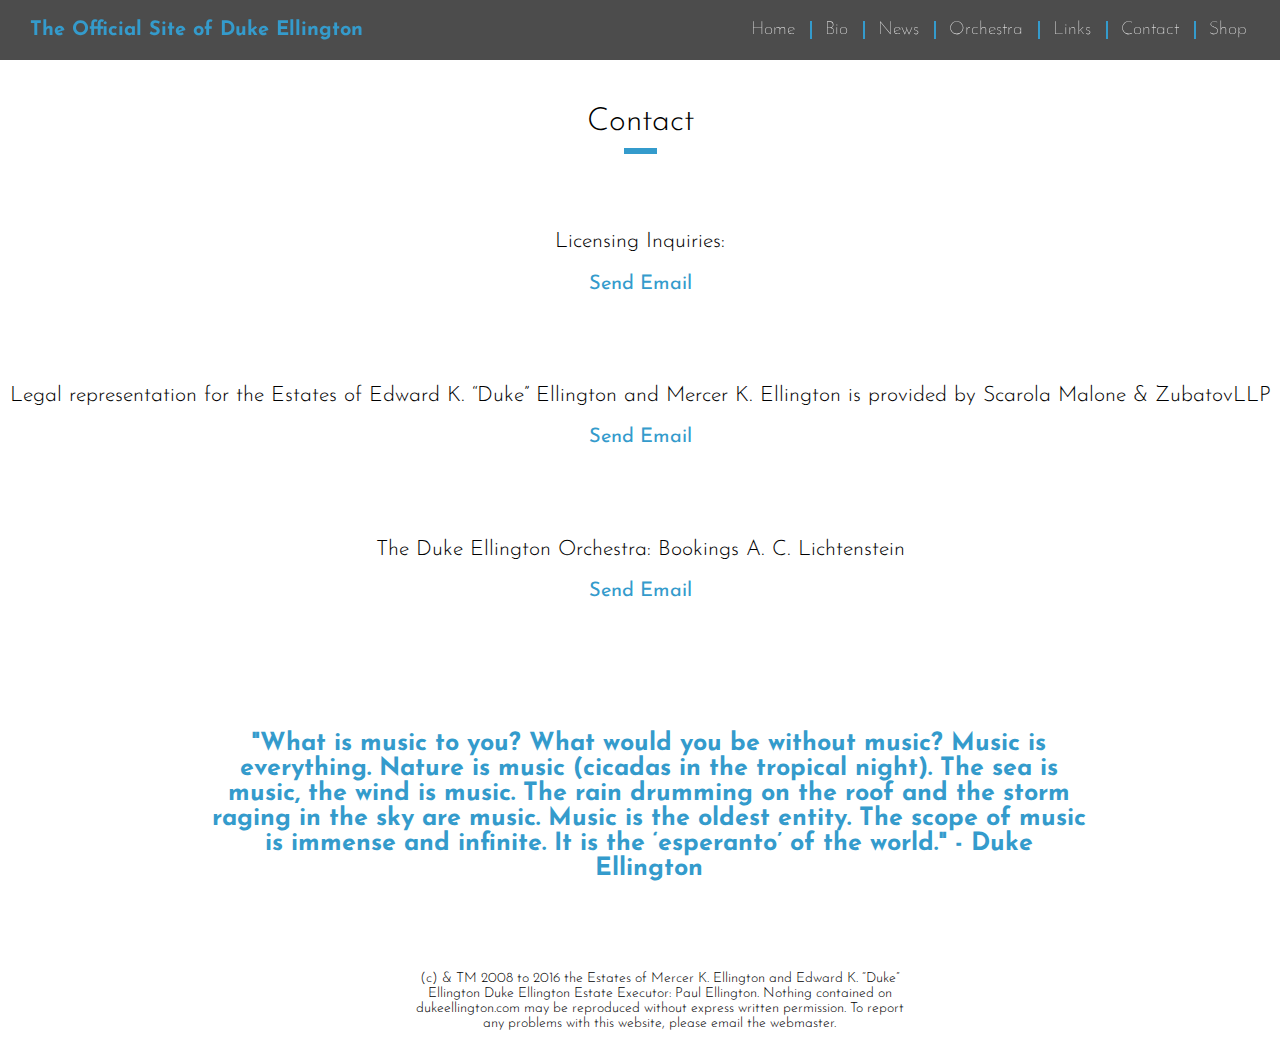
==== commit 46c55b03: "contacts and trademark fixed" ====
--- a/contact.html
+++ b/contact.html
@@ -36,23 +36,24 @@
     <section class="shop" id="shop"><br><br><br>
       <h2>Contact</h2>
       <div class="contact">
-        <h3>Legal Representation of the Duke Ellington Estate:</h3>
-        <h3>Scarola Malone & Zubatov LLP</h3>
+        <h3>Licensing Inquiries:</h3>
+        <a href="mailto:info@dukeellington.com?" target="_top">Send Email</a>
       </div>
       <div class="contact">
-        <h3> Michael Valhala, Office Manager, Scarola Malone & Zubatov LLP</h3>
-        <h3>mv@smzllp.com</h3>
+        <h3>Legal representation for the Estates of Edward K. “Duke” Ellington and Mercer K. Ellington is provided by Scarola Malone & ZubatovLLP</h3>
+        <a href="mailto:www.smzllp.com?" target="_top">Send Email</a>
+
       </div>
       <div class="contact">
-        <h3>A. C. Lichtenstein President, Ideal Entertainment, Inc.</h3>
-        <h3>(his email)</h3>
+        <h3>The Duke Ellington Orchestra: Bookings A. C. Lichtenstein</h3>
+        <a href="mailto:ace@idealent.com?" target="_top">Send Email</a>
       </div>
     </section>
     <div class="quotes">
       <center><p style="width: 900px;">"What is music to you? What would you be without music? Music is everything. Nature is music (cicadas in the tropical night). The sea is music, the wind is music. The rain drumming on the roof and the storm raging in the sky are music. Music is the oldest entity. The scope of music is immense and infinite. It is the ‘esperanto’ of the world." - Duke Ellington</p></center>
     </div>
       <div class="footer">
-        <h3>(c) & TM 2008 the Estates of Mercer K. Ellington and Edward K. “Duke” Ellington Duke Ellington Estate Executor: Paul Ellington.
+        <h3>(c) & TM 2008 to 2016 the Estates of Mercer K. Ellington and Edward K. “Duke” Ellington Duke Ellington Estate Executor: Paul Ellington.
         Nothing contained on dukeellington.com may be reproduced without express written permission.
         To report any problems with this website, please email the webmaster.
         </h3>
--- a/stylesheets/style.css
+++ b/stylesheets/style.css
@@ -1338,6 +1338,10 @@
     text-align: center;
     padding-bottom: 40px;
     padding-top: 30px; }
+    .contact a {
+      color: #349bcc;
+      font-family: Josefin Sans;
+      font-size: 20px; }
 
   .footer {
     padding-left: 32%; }
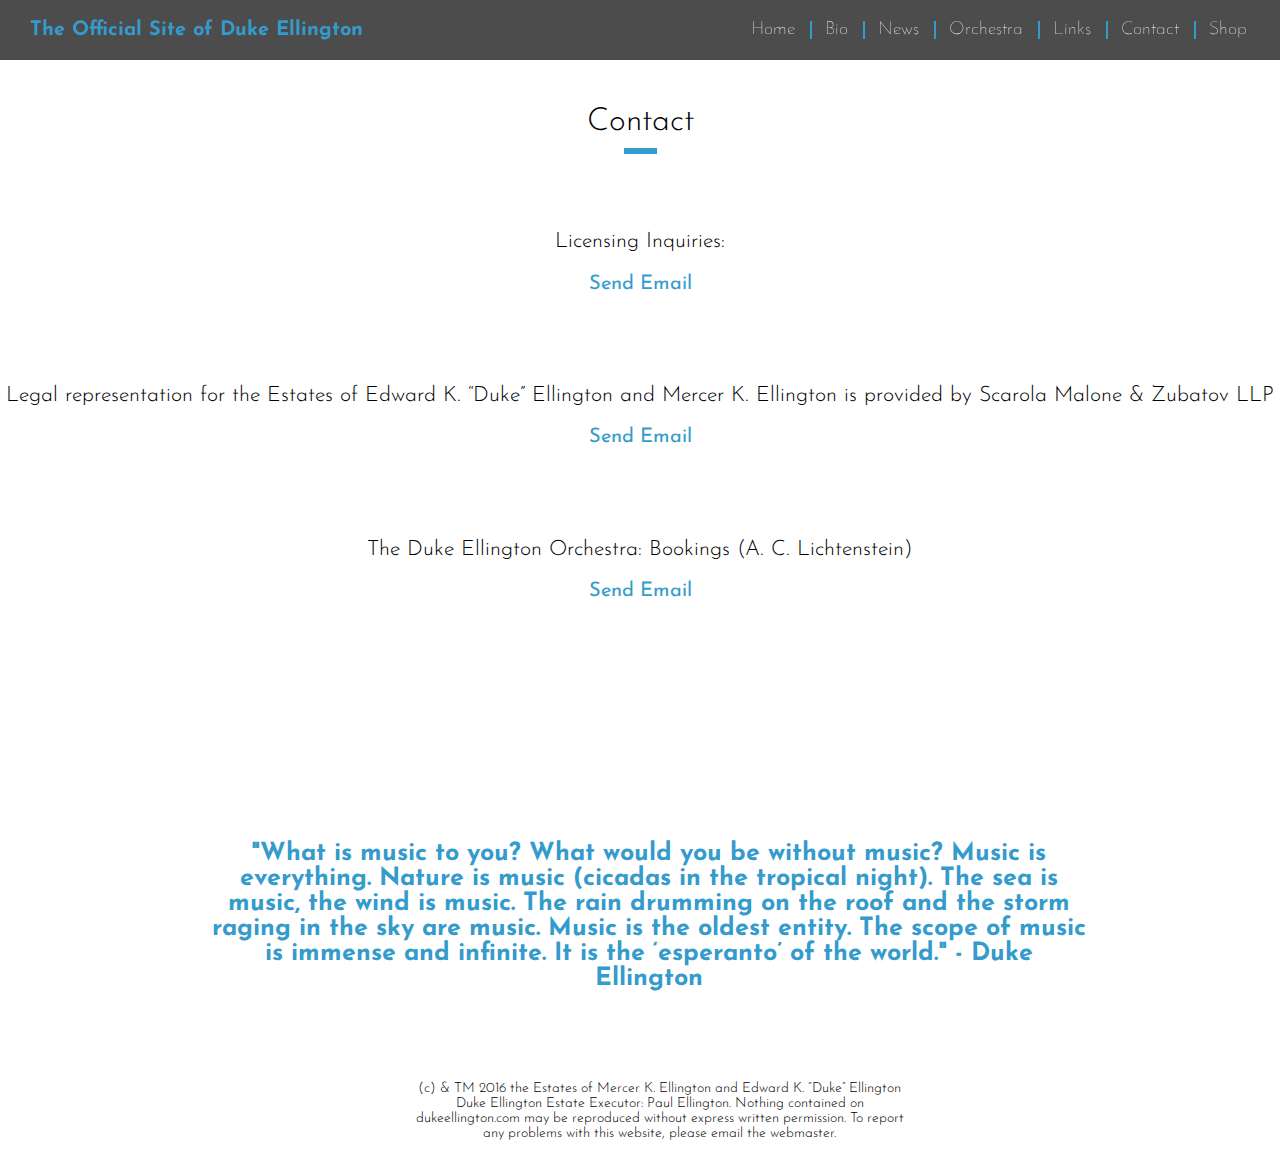
==== commit 4dcd61c6: "links grid" ====
--- a/contact.html
+++ b/contact.html
@@ -40,12 +40,12 @@
         <a href="mailto:info@dukeellington.com?" target="_top">Send Email</a>
       </div>
       <div class="contact">
-        <h3>Legal representation for the Estates of Edward K. “Duke” Ellington and Mercer K. Ellington is provided by Scarola Malone & ZubatovLLP</h3>
-        <a href="mailto:www.smzllp.com?" target="_top">Send Email</a>
+        <h3>Legal representation for the Estates of Edward K. “Duke” Ellington and Mercer K. Ellington is provided by Scarola Malone & Zubatov LLP</h3>
+        <a href="mv@smzllp.com?" target="_top">Send Email</a>
 
       </div>
       <div class="contact">
-        <h3>The Duke Ellington Orchestra: Bookings A. C. Lichtenstein</h3>
+        <h3>The Duke Ellington Orchestra: Bookings (A. C. Lichtenstein)</h3>
         <a href="mailto:ace@idealent.com?" target="_top">Send Email</a>
       </div>
     </section>
@@ -53,7 +53,7 @@
       <center><p style="width: 900px;">"What is music to you? What would you be without music? Music is everything. Nature is music (cicadas in the tropical night). The sea is music, the wind is music. The rain drumming on the roof and the storm raging in the sky are music. Music is the oldest entity. The scope of music is immense and infinite. It is the ‘esperanto’ of the world." - Duke Ellington</p></center>
     </div>
       <div class="footer">
-        <h3>(c) & TM 2008 to 2016 the Estates of Mercer K. Ellington and Edward K. “Duke” Ellington Duke Ellington Estate Executor: Paul Ellington.
+        <h3>(c) & TM 2016 the Estates of Mercer K. Ellington and Edward K. “Duke” Ellington Duke Ellington Estate Executor: Paul Ellington.
         Nothing contained on dukeellington.com may be reproduced without express written permission.
         To report any problems with this website, please email the webmaster.
         </h3>
--- a/stylesheets/style.css
+++ b/stylesheets/style.css
@@ -382,26 +382,119 @@
 .link_1 {
   text-align: center;
   padding-bottom: 40px; }
-  .link_1 .pic1 {
-    width: 300px; }
+  .link_1 .pic4 {
+    width: 200px;
+    height: 200px; }
+  .link_1 h3:hover {
+    color: #349bcc; }
 
 .link_2 {
   text-align: center;
   padding-bottom: 40px; }
-  .link_2 .pic2 {
-    width: 300px; }
+  .link_2 .pic4 {
+    width: 200px;
+    height: 190px; }
+  .link_2 h3:hover {
+    color: #349bcc; }
 
 .link_3 {
   text-align: center;
   padding-bottom: 40px; }
-  .link_3 .pic3 {
-    width: 300px; }
+  .link_3 .pic4 {
+    width: 200px;
+    height: 200px; }
+  .link_3 h3:hover {
+    color: #349bcc; }
 
 .link_4 {
   text-align: center;
   padding-bottom: 40px; }
   .link_4 .pic4 {
-    width: 300px; }
+    width: 200px;
+    height: 200px; }
+  .link_4 h3:hover {
+    color: #349bcc; }
+
+.link_5 {
+  text-align: center;
+  padding-bottom: 40px; }
+  .link_5 .pic4 {
+    width: 200px;
+    height: 200px; }
+  .link_5 h3:hover {
+    color: #349bcc; }
+
+.link_6 {
+  text-align: center;
+  padding-bottom: 40px; }
+  .link_6 .pic4 {
+    width: 200px;
+    height: 200px; }
+  .link_6 h3:hover {
+    color: #349bcc; }
+
+.link_7 {
+  text-align: center;
+  padding-bottom: 40px; }
+  .link_7 .pic4 {
+    width: 200px;
+    height: 200px; }
+  .link_7 h3:hover {
+    color: #349bcc; }
+
+.link_8 {
+  text-align: center;
+  padding-bottom: 40px; }
+  .link_8 .pic4 {
+    width: 200px;
+    height: 200px; }
+  .link_8 h3:hover {
+    color: #349bcc; }
+
+.link_9 {
+  text-align: center;
+  padding-bottom: 40px; }
+  .link_9 .pic4 {
+    width: 200px;
+    height: 200px; }
+  .link_9 h3:hover {
+    color: #349bcc; }
+
+.link_10 {
+  text-align: center;
+  padding-bottom: 40px; }
+  .link_10 .pic4 {
+    width: 200px;
+    height: 200px; }
+  .link_10 h3:hover {
+    color: #349bcc; }
+
+.link_11 {
+  text-align: center;
+  padding-bottom: 40px; }
+  .link_11 .pic4 {
+    width: 200px;
+    height: 200px; }
+  .link_11 h3:hover {
+    color: #349bcc; }
+
+.link_12 {
+  text-align: center;
+  padding-bottom: 40px; }
+  .link_12 .pic4 {
+    width: 200px;
+    height: 200px; }
+  .link_12 h3:hover {
+    color: #349bcc; }
+
+.link_13 {
+  text-align: center;
+  padding-bottom: 40px; }
+  .link_13 .pic4 {
+    width: 200px;
+    height: 200px; }
+  .link_13 h3:hover {
+    color: #349bcc; }
 
 .contact {
   text-align: center;
@@ -725,20 +818,42 @@
       padding-bottom: 25px;
       padding-left: 25px;
       padding-right: 25px;
-      width: 30%;
+      width: 25%;
       height: 400px;
       float: left; }
     .bio-pic h3 {
-      width: 68.5%;
+      width: 74.6%;
       float: right;
       text-align: justify;
+      padding-top: 5px;
+      margin-left: -15px;
+      margin-right: 3px;
       padding-right: 45px;
-      margin-left: -15px; }
+      padding-left: 25px; }
+    .bio-pic h2 {
+      width: 100%;
+      float: left;
+      text-align: justify;
+      margin-top: 10px;
+      margin-right: 20px;
+      padding-right: 45px;
+      padding-left: 25px;
+      font-family: Josefin Sans;
+      font-size: 1.333em;
+      font-weight: 300;
+      color: black; }
+      .bio-pic h2::after {
+        clear: both;
+        content: "";
+        display: table; }
+      .bio-pic h2:after {
+        content: ' ';
+        background-color: white; }
     .bio-pic h4 {
       width: 100%;
       text-align: justify;
-      padding-right: 45px;
-      padding-left: 25px;
+      /*padding-right: 45px;
+      padding-left: 25px;*/
       font-family: Josefin Sans;
       font-size: 1.333em;
       font-weight: 300;
@@ -1301,37 +1416,208 @@
         text-decoration: none; }
 
   .link_1 {
-    text-align: center;
+    position: relative;
+    display: inline-block;
+    top: 0px;
+    left: 50px;
+    width: 30%;
     padding-bottom: 40px; }
-    .link_1 .pic1 {
-      width: 200px; }
+    .link_1 .pic3 {
+      width: 250px;
+      height: 160px; }
+    .link_1 h3 {
+      width: 340px;
+      padding-left: 110px; }
     .link_1 h3:hover {
       color: #349bcc; }
 
   .link_2 {
-    text-align: center;
+    position: relative;
+    display: inline-block;
+    top: 0px;
+    left: 65px;
+    width: 30%;
     padding-bottom: 40px; }
-    .link_2 .pic2 {
-      width: 200px;
-      height: 150px; }
+    .link_2 .pic3 {
+      width: 250px;
+      height: 160px; }
+    .link_2 h3 {
+      width: 300px;
+      padding-left: 110px; }
     .link_2 h3:hover {
       color: #349bcc; }
 
   .link_3 {
-    text-align: center;
+    position: relative;
+    display: inline-block;
+    top: 0px;
+    left: 80px;
+    width: 30%;
     padding-bottom: 40px; }
     .link_3 .pic3 {
-      width: 200px; }
+      width: 250px;
+      height: 250px; }
+    .link_3 h3 {
+      width: 300px;
+      padding-left: 110px; }
     .link_3 h3:hover {
       color: #349bcc; }
 
   .link_4 {
-    text-align: center;
+    position: relative;
+    display: inline-block;
+    top: 0px;
+    left: 50px;
+    width: 30%;
     padding-bottom: 40px; }
-    .link_4 .pic4 {
-      width: 200px;
-      height: 170px; }
+    .link_4 .pic3 {
+      width: 250px;
+      height: 160px; }
+    .link_4 h3 {
+      width: 340px;
+      padding-left: 110px; }
     .link_4 h3:hover {
+      color: #349bcc; }
+
+  .link_5 {
+    position: relative;
+    display: inline-block;
+    top: 0px;
+    left: 65px;
+    width: 30%;
+    padding-bottom: 40px; }
+    .link_5 .pic3 {
+      width: 250px;
+      height: 160px; }
+    .link_5 h3 {
+      width: 300px;
+      padding-left: 110px; }
+    .link_5 h3:hover {
+      color: #349bcc; }
+
+  .link_6 {
+    position: relative;
+    display: inline-block;
+    top: 40px;
+    left: 80px;
+    width: 30%;
+    padding-bottom: 40px; }
+    .link_6 .pic3 {
+      width: 250px;
+      height: 250px; }
+    .link_6 h3 {
+      width: 300px;
+      padding-left: 110px; }
+    .link_6 h3:hover {
+      color: #349bcc; }
+
+  .link_7 {
+    position: relative;
+    display: inline-block;
+    top: 40px;
+    left: 50px;
+    width: 30%;
+    padding-bottom: 40px; }
+    .link_7 .pic3 {
+      width: 250px; }
+    .link_7 h3 {
+      width: 310px;
+      padding-left: 120px; }
+    .link_7 h3:hover {
+      color: #349bcc; }
+
+  .link_8 {
+    position: relative;
+    display: inline-block;
+    top: 40px;
+    left: 65px;
+    width: 30%;
+    padding-bottom: 40px; }
+    .link_8 .pic3 {
+      width: 250px;
+      height: 160px; }
+    .link_8 h3 {
+      width: 330px;
+      padding-left: 95px; }
+    .link_8 h3:hover {
+      color: #349bcc; }
+
+  .link_9 {
+    position: relative;
+    display: inline-block;
+    top: 40px;
+    left: 80px;
+    width: 30%;
+    padding-bottom: 40px; }
+    .link_9 .pic3 {
+      width: 250px;
+      height: 250px; }
+    .link_9 h3 {
+      width: 310px;
+      padding-left: 115px; }
+    .link_9 h3:hover {
+      color: #349bcc; }
+
+  .link_10 {
+    position: relative;
+    display: inline-block;
+    top: 60px;
+    left: 50px;
+    width: 30%;
+    padding-bottom: 40px; }
+    .link_10 .pic3 {
+      width: 250px; }
+    .link_10 h3 {
+      width: 310px;
+      padding-left: 120px; }
+    .link_10 h3:hover {
+      color: #349bcc; }
+
+  .link_11 {
+    position: relative;
+    display: inline-block;
+    top: 40px;
+    left: 65px;
+    width: 30%;
+    padding-bottom: 40px; }
+    .link_11 .pic3 {
+      width: 250px;
+      height: 160px; }
+    .link_11 h3 {
+      width: 330px;
+      padding-left: 95px; }
+    .link_11 h3:hover {
+      color: #349bcc; }
+
+  .link_12 {
+    position: relative;
+    display: inline-block;
+    top: 80px;
+    left: 80px;
+    width: 30%;
+    padding-bottom: 40px; }
+    .link_12 .pic3 {
+      width: 250px;
+      height: 250px; }
+    .link_12 h3 {
+      width: 310px;
+      padding-left: 115px; }
+    .link_12 h3:hover {
+      color: #349bcc; }
+
+  .link_13 {
+    position: relative;
+    top: 80px;
+    left: 35%;
+    width: 30%;
+    padding-bottom: 40px; }
+    .link_13 .pic3 {
+      width: 250px;
+      height: 250px; }
+    .link_13 h3 {
+      width: 310px;
+      padding-left: 115px; }
+    .link_13 h3:hover {
       color: #349bcc; }
 
   .contact {
@@ -1351,7 +1637,7 @@
       width: 500px; }
 
   .quotes p {
-    padding-top: 40px;
+    padding-top: 150px;
     padding-bottom: 65px;
     padding-left: 17px;
     color: #349bcc;
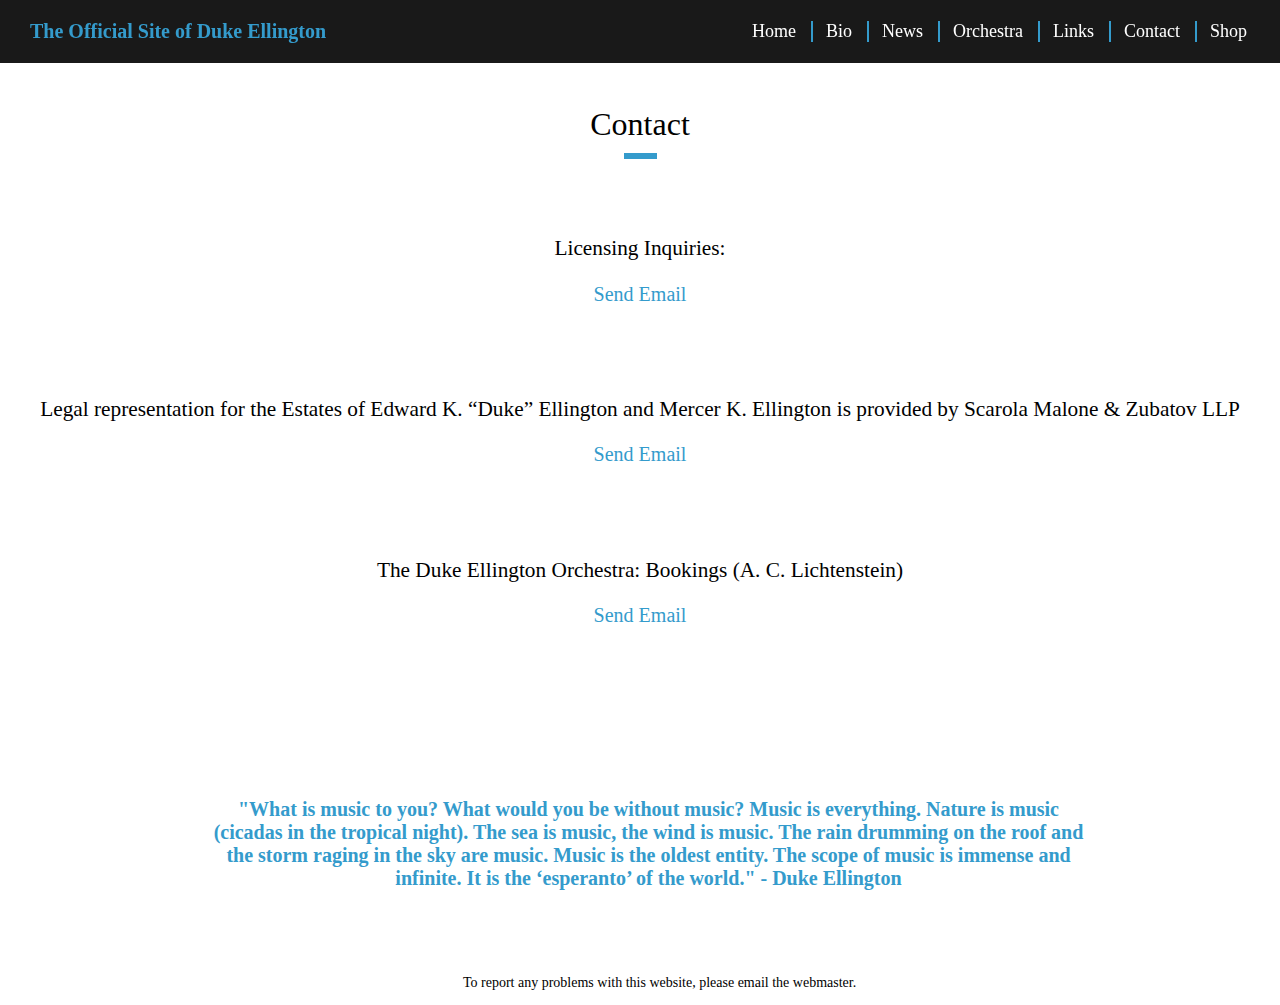
==== commit 484c7498: "trademark fixed, font sizes on home, nav-bar color adjusted" ====
--- a/contact.html
+++ b/contact.html
@@ -53,9 +53,7 @@
       <center><p style="width: 900px;">"What is music to you? What would you be without music? Music is everything. Nature is music (cicadas in the tropical night). The sea is music, the wind is music. The rain drumming on the roof and the storm raging in the sky are music. Music is the oldest entity. The scope of music is immense and infinite. It is the ‘esperanto’ of the world." - Duke Ellington</p></center>
     </div>
       <div class="footer">
-        <h3>(c) & TM 2016 the Estates of Mercer K. Ellington and Edward K. “Duke” Ellington Duke Ellington Estate Executor: Paul Ellington.
-        Nothing contained on dukeellington.com may be reproduced without express written permission.
-        To report any problems with this website, please email the webmaster.
+        <h3>To report any problems with this website, please email the webmaster.
         </h3>
       </div>
   </body>
--- a/stylesheets/style.css
+++ b/stylesheets/style.css
@@ -16,14 +16,14 @@
   text-decoration: underline; }
 
 h1 {
-  font-family: Josefin Sans;
+  font-family: Garamond, "Times New Roman", Times, serif;
   font-size: 5.61023em;
   font-weight: 700;
   color: white;
   z-index: 10; }
 
 h2 {
-  font-family: Josefin Sans;
+  font-family: Garamond, "Times New Roman", Times, serif;
   font-size: 32px;
   font-weight: 300;
   color: black;
@@ -40,25 +40,25 @@
     background-color: #349bcc; }
 
 h3 {
-  font-family: Josefin Sans;
+  font-family: Garamond, "Times New Roman", Times, serif;
   font-size: 1.333em;
   font-weight: 300;
   color: black; }
 
 h4 {
-  font-family: Josefin Sans;
+  font-family: Garamond, "Times New Roman", Times, serif;
   font-size: 1em;
   font-weight: 300;
   color: black; }
 
 p {
-  font-family: Josefin Sans;
+  font-family: Garamond, "Times New Roman", Times, serif;
   font-size: 1em;
   font-weight: 100;
   color: black; }
 
 li {
-  font-family: Josefin Sans;
+  font-family: Garamond, "Times New Roman", Times, serif;
   font-size: 1em; }
   li h3 {
     font-weight: 400; }
@@ -66,12 +66,12 @@
     font-weight: 100; }
 
 ul {
-  font-family: Josefin Sans;
+  font-family: Garamond, "Times New Roman", Times, serif;
   font-weight: 400;
   color: black; }
 
 small {
-  font-family: Josefin Sans;
+  font-family: Garamond, "Times New Roman", Times, serif;
   font-size: 20px; }
   small:before {
     content: ' - ';
@@ -188,7 +188,7 @@
     text-align: justify;
     padding-left: 10px;
     width: 98%;
-    font-family: Josefin Sans;
+    font-family: Garamond, "Times New Roman", Times, serif;
     font-size: 1.333em;
     font-weight: 300;
     color: black;
@@ -378,6 +378,15 @@
     padding-left: 10%; }
     .newsart_4 p:hover {
       text-decoration: none; }
+
+.link_0 {
+  text-align: center;
+  padding-bottom: 40px; }
+  .link_0 .pic4 {
+    width: 200px;
+    height: 200px; }
+  .link_0 h3:hover {
+    color: #349bcc; }
 
 .link_1 {
   text-align: center;
@@ -796,19 +805,41 @@
 @media screen and (min-width: 750px) {
   .hero {
     width: 100%;
-    height: 100%;
+    height: 120%;
     background-size: cover;
     background-position: center center;
-    margin-top: 60px; }
+    margin-top: 60px;
+    background-color: black;
+    opacity: 0.8; }
     .hero .hero-blurb {
       text-align: center; }
       .hero .hero-blurb h1 {
-        padding-top: 90px; }
+        padding-top: 50px; }
+        .hero .hero-blurb h1:after {
+          content: ' ';
+          max-width: initial;
+          display: block;
+          height: 3px;
+          width: 70%;
+          margin-left: auto;
+          margin-right: auto;
+          background-color: #349bcc; }
+      .hero .hero-blurb h2 {
+        margin-top: -30px;
+        color: white; }
+        .hero .hero-blurb h2:after {
+          content: ' ';
+          max-width: initial;
+          display: none;
+          height: 3px;
+          width: 70%;
+          margin-left: auto;
+          margin-right: auto; }
     .hero p {
       text-align: center;
       width: 1000px;
       margin-left: -92px;
-      font-size: 1.77689em;
+      font-size: 19px;
       font-weight: 300; }
 
   .bio-pic {
@@ -838,7 +869,7 @@
       margin-right: 20px;
       padding-right: 45px;
       padding-left: 25px;
-      font-family: Josefin Sans;
+      font-family: Garamond, "Times New Roman", Times, serif;
       font-size: 1.333em;
       font-weight: 300;
       color: black; }
@@ -854,19 +885,41 @@
       text-align: justify;
       /*padding-right: 45px;
       padding-left: 25px;*/
-      font-family: Josefin Sans;
+      font-family: Garamond, "Times New Roman", Times, serif;
       font-size: 1.333em;
       font-weight: 300;
       color: black; }
 
   .paul-section {
     text-align: center;
-    padding-top: 50px; }
+    padding-top: 50px;
+    /*padding-left: 40px;*/ }
     .paul-section .pic {
+      margin-top: 50px;
+      margin-left: 39%;
       text-align: center;
-      padding-top: 25px;
-      width: 13%;
-      height: 250px; }
+      padding-top: 50px;
+      width: 20.5%;
+      height: 360px; }
+    .paul-section h3 {
+      font-family: Garamond, "Times New Roman", Times, serif;
+      font-size: 1em;
+      padding-left: 12.3%; }
+
+  .further_reading {
+    position: relative;
+    padding-top: 1800px;
+    padding-left: 45px; }
+    .further_reading h3 {
+      text-align: center;
+      margin-left: -60px;
+      color: #349bcc;
+      font-size: 1.77689em; }
+    .further_reading h4 {
+      text-align: center;
+      margin-left: -60px;
+      color: #349bcc;
+      font-size: 1.333em; }
 
   .newsart_1 {
     text-align: left;
@@ -1415,10 +1468,29 @@
       .newsart_14 p:hover {
         text-decoration: none; }
 
+  .link_0 {
+    position: relative;
+    display: inline-block;
+    top: -25px;
+    left: 75px;
+    width: 30%;
+    padding-bottom: 40px; }
+    .link_0 .pic3 {
+      width: 250px;
+      height: 260px;
+      /*    width: 201px;
+      height: 201px;
+      padding-left: 106px;*/ }
+    .link_0 h3 {
+      width: 340px;
+      padding-left: 110px; }
+    .link_0 h3:hover {
+      color: #349bcc; }
+
   .link_1 {
     position: relative;
     display: inline-block;
-    top: 0px;
+    top: 20px;
     left: 50px;
     width: 30%;
     padding-bottom: 40px; }
@@ -1450,7 +1522,7 @@
   .link_3 {
     position: relative;
     display: inline-block;
-    top: 0px;
+    top: 20px;
     left: 80px;
     width: 30%;
     padding-bottom: 40px; }
@@ -1498,7 +1570,7 @@
   .link_6 {
     position: relative;
     display: inline-block;
-    top: 40px;
+    top: 80px;
     left: 80px;
     width: 30%;
     padding-bottom: 40px; }
@@ -1545,7 +1617,7 @@
   .link_9 {
     position: relative;
     display: inline-block;
-    top: 40px;
+    top: 60px;
     left: 80px;
     width: 30%;
     padding-bottom: 40px; }
@@ -1607,10 +1679,10 @@
 
   .link_13 {
     position: relative;
-    top: 80px;
+    top: -269px;
     left: 35%;
     width: 30%;
-    padding-bottom: 40px; }
+    padding-bottom: 0px; }
     .link_13 .pic3 {
       width: 250px;
       height: 250px; }
@@ -1626,7 +1698,7 @@
     padding-top: 30px; }
     .contact a {
       color: #349bcc;
-      font-family: Josefin Sans;
+      font-family: Garamond, "Times New Roman", Times, serif;
       font-size: 20px; }
 
   .footer {
@@ -1637,16 +1709,19 @@
       width: 500px; }
 
   .quotes p {
-    padding-top: 150px;
+    padding-top: 86px;
     padding-bottom: 65px;
     padding-left: 17px;
     color: #349bcc;
-    font-size: 25px;
-    font-weight: 900; }
+    font-size: 20px;
+    font-weight: 900;
+    width: 1300px; }
 
   .coming-soon {
     text-align: center;
-    padding-top: 40px; }
+    padding-top: 130px;
+    padding-bottom: 130px;
+    font-size: 1.333em; }
 
   .nav-bar {
     float: left;
@@ -1654,7 +1729,7 @@
     margin-right: 2.35765%;
     width: 100%;
     z-index: 9;
-    background-color: rgba(0, 0, 0, 0.7);
+    background-color: rgba(0, 0, 0, 0.9);
     top: 0px;
     left: 0px;
     position: fixed; }
@@ -1684,7 +1759,7 @@
     nav button {
       visibility: hidden; }
     nav ul {
-      font-family: Josefin Sans;
+      font-family: Garamond, "Times New Roman", Times, serif;
       width: 100%;
       text-align: center;
       padding-left: 0px;
@@ -1722,7 +1797,7 @@
   nav {
     float: right; }
     nav ul {
-      font-family: Josefin Sans;
+      font-family: Garamond, "Times New Roman", Times, serif;
       font-size: 14px;
       height: 1em;
       width: 100%;
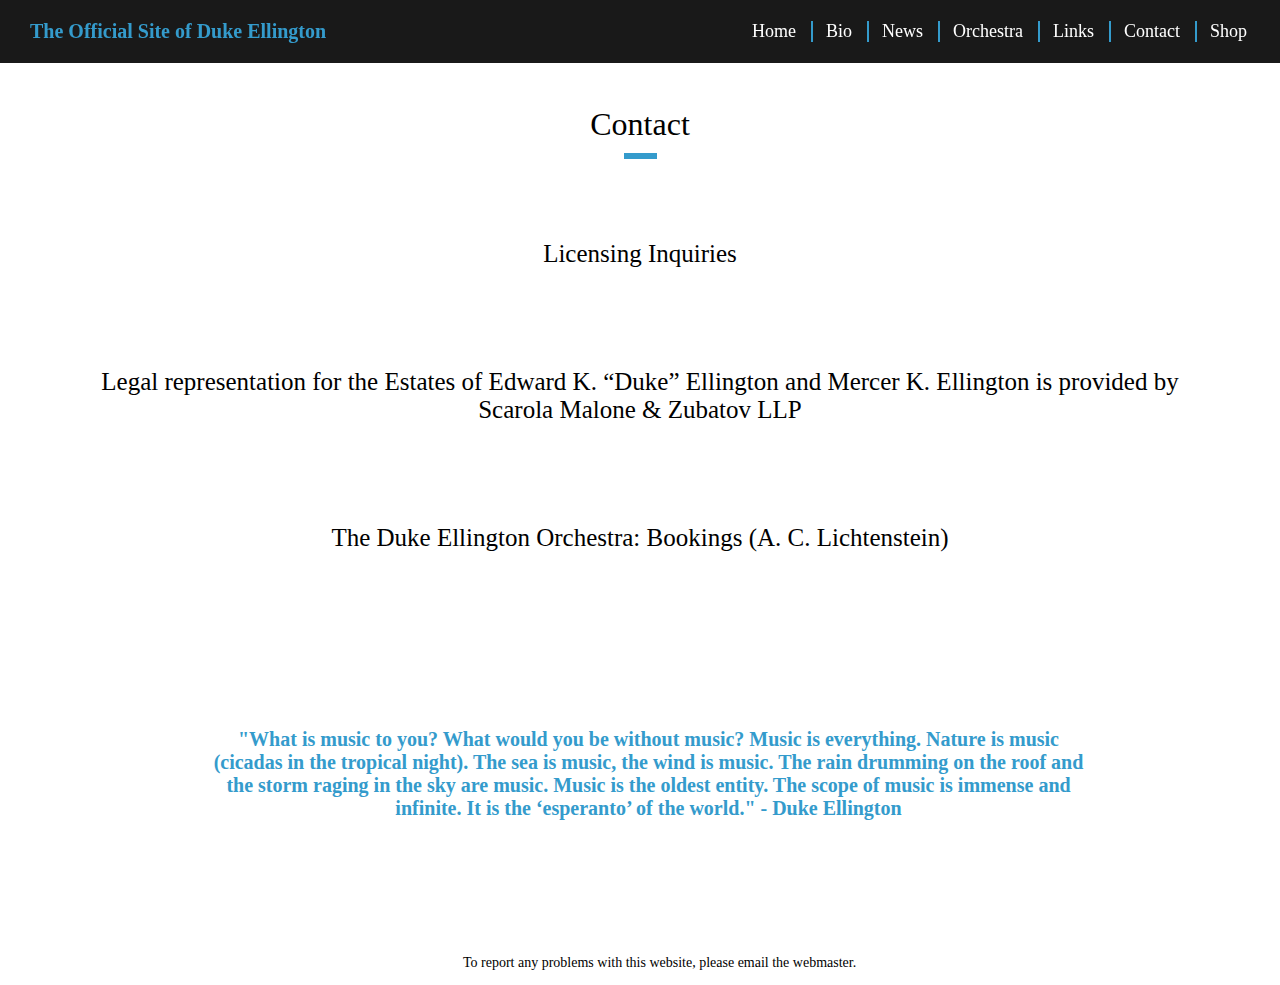
==== commit 3ccc24cd: "fixed email link mobile contact page" ====
--- a/contact.html
+++ b/contact.html
@@ -36,17 +36,14 @@
     <section class="shop" id="shop"><br><br><br>
       <h2>Contact</h2>
       <div class="contact">
-        <h3>Licensing Inquiries:</h3>
-        <a href="mailto:info@dukeellington.com?" target="_top">Send Email</a>
+        <a href="mailto:info@dukeellington.com?" target="_top"><h3>Licensing Inquiries</h3></a>
       </div>
       <div class="contact">
-        <h3>Legal representation for the Estates of Edward K. “Duke” Ellington and Mercer K. Ellington is provided by Scarola Malone & Zubatov LLP</h3>
-        <a href="mv@smzllp.com?" target="_top">Send Email</a>
+        <a href="mailto:mv@smzllp.com?" target="_top"><h3>Legal representation for the Estates of Edward K. “Duke” Ellington and Mercer K. Ellington is provided by Scarola Malone & Zubatov LLP</h3></a>
 
       </div>
       <div class="contact">
-        <h3>The Duke Ellington Orchestra: Bookings (A. C. Lichtenstein)</h3>
-        <a href="mailto:ace@idealent.com?" target="_top">Send Email</a>
+        <a href="mailto:ace@idealent.com?" target="_top"><h3>The Duke Ellington Orchestra: Bookings (A. C. Lichtenstein)</h3></a>
       </div>
     </section>
     <div class="quotes">
--- a/stylesheets/style.css
+++ b/stylesheets/style.css
@@ -216,7 +216,7 @@
     padding-left: 8%;
     padding-right: 8%;
     margin-top: 0px;
-    margin-bottom: 5px;
+    margin-bottom: 50px;
     text-align: justify; }
   .newsart_1 h4 {
     margin-top: 20px;
@@ -229,23 +229,9 @@
       clear: both;
       content: "";
       display: table; }
-    .newsart_1 h4 small {
-      /*padding-right: 60px;*/
-      font-size: 16px; }
-      .newsart_1 h4 small:before {
-        content: ' - ';
-        max-width: initial;
-        display: inline;
-        color: #349bcc;
-        padding-right: 5px; }
-  .newsart_1 p {
-    font-size: 1.333em;
-    font-weight: 700;
-    color: #349bcc;
-    padding-right: 30px;
-    padding-left: 10%; }
-    .newsart_1 p:hover {
-      text-decoration: none; }
+    .newsart_1 h4:hover {
+      text-decoration: none;
+      color: #349bcc; }
 
 .newsart_2 {
   text-align: center;
@@ -260,7 +246,7 @@
     padding-left: 8%;
     padding-right: 8%;
     margin-top: 0px;
-    margin-bottom: 5px;
+    margin-bottom: 50px;
     text-align: justify; }
   .newsart_2 h4 {
     margin-top: 20px;
@@ -273,23 +259,9 @@
       clear: both;
       content: "";
       display: table; }
-    .newsart_2 h4 small {
-      /*padding-right: 60px;*/
-      font-size: 16px; }
-      .newsart_2 h4 small:before {
-        content: ' - ';
-        max-width: initial;
-        display: inline;
-        color: #349bcc;
-        padding-right: 5px; }
-  .newsart_2 p {
-    font-size: 1.333em;
-    font-weight: 700;
-    color: #349bcc;
-    padding-right: 30px;
-    padding-left: 10%; }
-    .newsart_2 p:hover {
-      text-decoration: none; }
+    .newsart_2 h4:hover {
+      text-decoration: none;
+      color: #349bcc; }
 
 .newsart_3 {
   text-align: center;
@@ -304,7 +276,7 @@
     padding-left: 8%;
     padding-right: 8%;
     margin-top: 0px;
-    margin-bottom: 5px;
+    margin-bottom: 50px;
     text-align: justify; }
   .newsart_3 h4 {
     margin-top: 20px;
@@ -317,23 +289,9 @@
       clear: both;
       content: "";
       display: table; }
-    .newsart_3 h4 small {
-      /*padding-right: 60px;*/
-      font-size: 16px; }
-      .newsart_3 h4 small:before {
-        content: ' - ';
-        max-width: initial;
-        display: inline;
-        color: #349bcc;
-        padding-right: 5px; }
-  .newsart_3 p {
-    font-size: 1.333em;
-    font-weight: 700;
-    color: #349bcc;
-    padding-right: 30px;
-    padding-left: 10%; }
-    .newsart_3 p:hover {
-      text-decoration: none; }
+    .newsart_3 h4:hover {
+      text-decoration: none;
+      color: #349bcc; }
 
 .newsart_4 {
   text-align: center;
@@ -348,7 +306,7 @@
     padding-left: 8%;
     padding-right: 8%;
     margin-top: 0px;
-    margin-bottom: 5px;
+    margin-bottom: 50px;
     text-align: justify; }
   .newsart_4 h4 {
     margin-top: 20px;
@@ -361,30 +319,319 @@
       clear: both;
       content: "";
       display: table; }
-    .newsart_4 h4 small {
-      /*padding-right: 60px;*/
-      font-size: 16px; }
-      .newsart_4 h4 small:before {
-        content: ' - ';
-        max-width: initial;
-        display: inline;
-        color: #349bcc;
-        padding-right: 5px; }
-  .newsart_4 p {
-    font-size: 1.333em;
+    .newsart_4 h4:hover {
+      text-decoration: none;
+      color: #349bcc; }
+
+.newsart_5 {
+  text-align: center;
+  padding-bottom: 20px; }
+  .newsart_5 .pic5 {
+    padding-top: 25px;
+    width: 60%;
+    height: 25%; }
+  .newsart_5 h3 {
+    width: 98%;
+    float: right;
+    padding-left: 8%;
+    padding-right: 8%;
+    margin-top: 0px;
+    margin-bottom: 50px;
+    text-align: justify; }
+  .newsart_5 h4 {
+    margin-top: 20px;
+    font-size: 20px;
     font-weight: 700;
-    color: #349bcc;
-    padding-right: 30px;
-    padding-left: 10%; }
-    .newsart_4 p:hover {
-      text-decoration: none; }
+    padding-left: 15%;
+    width: 85%;
+    /*float: right;*/ }
+    .newsart_5 h4::after {
+      clear: both;
+      content: "";
+      display: table; }
+    .newsart_5 h4:hover {
+      text-decoration: none;
+      color: #349bcc; }
+
+.newsart_6 {
+  text-align: center;
+  padding-bottom: 20px; }
+  .newsart_6 .pic6 {
+    padding-top: 25px;
+    width: 60%;
+    height: 25%; }
+  .newsart_6 h3 {
+    width: 98%;
+    float: right;
+    padding-left: 8%;
+    padding-right: 8%;
+    margin-top: 0px;
+    margin-bottom: 50px;
+    text-align: justify; }
+  .newsart_6 h4 {
+    margin-top: 20px;
+    font-size: 20px;
+    font-weight: 700;
+    padding-left: 15%;
+    width: 85%;
+    /*float: right;*/ }
+    .newsart_6 h4::after {
+      clear: both;
+      content: "";
+      display: table; }
+    .newsart_6 h4:hover {
+      text-decoration: none;
+      color: #349bcc; }
+
+.newsart_7 {
+  text-align: center;
+  padding-bottom: 20px; }
+  .newsart_7 .pic7 {
+    padding-top: 25px;
+    width: 60%;
+    height: 25%; }
+  .newsart_7 h3 {
+    width: 98%;
+    float: right;
+    padding-left: 8%;
+    padding-right: 8%;
+    margin-top: 0px;
+    margin-bottom: 50px;
+    text-align: justify; }
+  .newsart_7 h4 {
+    margin-top: 20px;
+    font-size: 20px;
+    font-weight: 700;
+    padding-left: 15%;
+    width: 85%;
+    /*float: right;*/ }
+    .newsart_7 h4::after {
+      clear: both;
+      content: "";
+      display: table; }
+    .newsart_7 h4:hover {
+      text-decoration: none;
+      color: #349bcc; }
+
+.newsart_8 {
+  text-align: center;
+  padding-bottom: 20px; }
+  .newsart_8 .pic8 {
+    padding-top: 25px;
+    width: 60%;
+    height: 25%; }
+  .newsart_8 h3 {
+    width: 98%;
+    float: right;
+    padding-left: 8%;
+    padding-right: 8%;
+    margin-top: 0px;
+    margin-bottom: 50px;
+    text-align: justify; }
+  .newsart_8 h4 {
+    margin-top: 20px;
+    font-size: 20px;
+    font-weight: 700;
+    padding-left: 15%;
+    width: 85%;
+    /*float: right;*/ }
+    .newsart_8 h4::after {
+      clear: both;
+      content: "";
+      display: table; }
+    .newsart_8 h4:hover {
+      text-decoration: none;
+      color: #349bcc; }
+
+.newsart_9 {
+  text-align: center;
+  padding-bottom: 20px; }
+  .newsart_9 .pic9 {
+    padding-top: 25px;
+    width: 60%;
+    height: 25%; }
+  .newsart_9 h3 {
+    width: 98%;
+    float: right;
+    padding-left: 8%;
+    padding-right: 8%;
+    margin-top: 0px;
+    margin-bottom: 50px;
+    text-align: justify; }
+  .newsart_9 h4 {
+    margin-top: 20px;
+    font-size: 20px;
+    font-weight: 700;
+    padding-left: 15%;
+    width: 85%;
+    /*float: right;*/ }
+    .newsart_9 h4::after {
+      clear: both;
+      content: "";
+      display: table; }
+    .newsart_9 h4:hover {
+      text-decoration: none;
+      color: #349bcc; }
+
+.newsart_10 {
+  text-align: center;
+  padding-bottom: 20px; }
+  .newsart_10 .pic10 {
+    padding-top: 25px;
+    width: 60%;
+    height: 25%; }
+  .newsart_10 h3 {
+    width: 98%;
+    float: right;
+    padding-left: 8%;
+    padding-right: 8%;
+    margin-top: 0px;
+    margin-bottom: 50px;
+    text-align: justify; }
+  .newsart_10 h4 {
+    margin-top: 20px;
+    font-size: 20px;
+    font-weight: 700;
+    padding-left: 15%;
+    width: 85%;
+    /*float: right;*/ }
+    .newsart_10 h4::after {
+      clear: both;
+      content: "";
+      display: table; }
+    .newsart_10 h4:hover {
+      text-decoration: none;
+      color: #349bcc; }
+
+.newsart_11 {
+  text-align: center;
+  padding-bottom: 20px; }
+  .newsart_11 .pic11 {
+    padding-top: 25px;
+    width: 60%;
+    height: 25%; }
+  .newsart_11 h3 {
+    width: 98%;
+    float: right;
+    padding-left: 8%;
+    padding-right: 8%;
+    margin-top: 0px;
+    margin-bottom: 50px;
+    text-align: justify; }
+  .newsart_11 h4 {
+    margin-top: 20px;
+    font-size: 20px;
+    font-weight: 700;
+    padding-left: 15%;
+    width: 85%;
+    /*float: right;*/ }
+    .newsart_11 h4::after {
+      clear: both;
+      content: "";
+      display: table; }
+    .newsart_11 h4:hover {
+      text-decoration: none;
+      color: #349bcc; }
+
+.newsart_12 {
+  text-align: center;
+  padding-bottom: 20px; }
+  .newsart_12 .pic12 {
+    padding-top: 25px;
+    width: 60%;
+    height: 25%; }
+  .newsart_12 h3 {
+    width: 98%;
+    float: right;
+    padding-left: 8%;
+    padding-right: 8%;
+    margin-top: 0px;
+    margin-bottom: 50px;
+    text-align: justify; }
+  .newsart_12 h4 {
+    margin-top: 20px;
+    font-size: 20px;
+    font-weight: 700;
+    padding-left: 15%;
+    width: 85%;
+    /*float: right;*/ }
+    .newsart_12 h4::after {
+      clear: both;
+      content: "";
+      display: table; }
+    .newsart_12 h4:hover {
+      text-decoration: none;
+      color: #349bcc; }
+
+.newsart_13 {
+  text-align: center;
+  padding-bottom: 20px; }
+  .newsart_13 .pic13 {
+    padding-top: 25px;
+    width: 60%;
+    height: 25%; }
+  .newsart_13 h3 {
+    width: 98%;
+    float: right;
+    padding-left: 8%;
+    padding-right: 8%;
+    margin-top: 0px;
+    margin-bottom: 50px;
+    text-align: justify; }
+  .newsart_13 h4 {
+    margin-top: 20px;
+    font-size: 20px;
+    font-weight: 700;
+    padding-left: 15%;
+    width: 85%;
+    /*float: right;*/ }
+    .newsart_13 h4::after {
+      clear: both;
+      content: "";
+      display: table; }
+    .newsart_13 h4:hover {
+      text-decoration: none;
+      color: #349bcc; }
+
+.newsart_14 {
+  text-align: center;
+  padding-bottom: 20px; }
+  .newsart_14 .pic14 {
+    padding-top: 25px;
+    width: 60%;
+    height: 25%; }
+  .newsart_14 h3 {
+    width: 98%;
+    float: right;
+    padding-left: 8%;
+    padding-right: 8%;
+    margin-top: 0px;
+    margin-bottom: 50px;
+    text-align: justify; }
+  .newsart_14 h4 {
+    margin-top: 20px;
+    font-size: 20px;
+    font-weight: 700;
+    padding-left: 15%;
+    width: 85%;
+    /*float: right;*/ }
+    .newsart_14 h4::after {
+      clear: both;
+      content: "";
+      display: table; }
+    .newsart_14 h4:hover {
+      text-decoration: none;
+      color: #349bcc; }
 
 .link_0 {
   text-align: center;
   padding-bottom: 40px; }
   .link_0 .pic4 {
-    width: 200px;
-    height: 200px; }
+    padding-top: 20px;
+    width: 180px;
+    height: 180px;
+    border-style: outset;
+    border-color: #C0C0C0; }
   .link_0 h3:hover {
     color: #349bcc; }
 
@@ -392,8 +639,10 @@
   text-align: center;
   padding-bottom: 40px; }
   .link_1 .pic4 {
-    width: 200px;
-    height: 200px; }
+    width: 180px;
+    height: 180px;
+    border-style: outset;
+    border-color: #C0C0C0; }
   .link_1 h3:hover {
     color: #349bcc; }
 
@@ -401,8 +650,10 @@
   text-align: center;
   padding-bottom: 40px; }
   .link_2 .pic4 {
-    width: 200px;
-    height: 190px; }
+    width: 180px;
+    height: 180px;
+    border-style: outset;
+    border-color: #C0C0C0; }
   .link_2 h3:hover {
     color: #349bcc; }
 
@@ -410,8 +661,10 @@
   text-align: center;
   padding-bottom: 40px; }
   .link_3 .pic4 {
-    width: 200px;
-    height: 200px; }
+    width: 180px;
+    height: 180px;
+    border-style: outset;
+    border-color: #C0C0C0; }
   .link_3 h3:hover {
     color: #349bcc; }
 
@@ -419,8 +672,10 @@
   text-align: center;
   padding-bottom: 40px; }
   .link_4 .pic4 {
-    width: 200px;
-    height: 200px; }
+    width: 180px;
+    height: 180px;
+    border-style: outset;
+    border-color: #C0C0C0; }
   .link_4 h3:hover {
     color: #349bcc; }
 
@@ -428,8 +683,10 @@
   text-align: center;
   padding-bottom: 40px; }
   .link_5 .pic4 {
-    width: 200px;
-    height: 200px; }
+    width: 180px;
+    height: 180px;
+    border-style: outset;
+    border-color: #C0C0C0; }
   .link_5 h3:hover {
     color: #349bcc; }
 
@@ -437,8 +694,10 @@
   text-align: center;
   padding-bottom: 40px; }
   .link_6 .pic4 {
-    width: 200px;
-    height: 200px; }
+    width: 180px;
+    height: 180px;
+    border-style: outset;
+    border-color: #C0C0C0; }
   .link_6 h3:hover {
     color: #349bcc; }
 
@@ -446,8 +705,10 @@
   text-align: center;
   padding-bottom: 40px; }
   .link_7 .pic4 {
-    width: 200px;
-    height: 200px; }
+    width: 180px;
+    height: 180px;
+    border-style: outset;
+    border-color: #C0C0C0; }
   .link_7 h3:hover {
     color: #349bcc; }
 
@@ -455,8 +716,10 @@
   text-align: center;
   padding-bottom: 40px; }
   .link_8 .pic4 {
-    width: 200px;
-    height: 200px; }
+    width: 180px;
+    height: 180px;
+    border-style: outset;
+    border-color: #C0C0C0; }
   .link_8 h3:hover {
     color: #349bcc; }
 
@@ -464,8 +727,10 @@
   text-align: center;
   padding-bottom: 40px; }
   .link_9 .pic4 {
-    width: 200px;
-    height: 200px; }
+    width: 180px;
+    height: 180px;
+    border-style: outset;
+    border-color: #C0C0C0; }
   .link_9 h3:hover {
     color: #349bcc; }
 
@@ -473,8 +738,10 @@
   text-align: center;
   padding-bottom: 40px; }
   .link_10 .pic4 {
-    width: 200px;
-    height: 200px; }
+    width: 180px;
+    height: 180px;
+    border-style: outset;
+    border-color: #C0C0C0; }
   .link_10 h3:hover {
     color: #349bcc; }
 
@@ -482,8 +749,10 @@
   text-align: center;
   padding-bottom: 40px; }
   .link_11 .pic4 {
-    width: 200px;
-    height: 200px; }
+    width: 180px;
+    height: 180px;
+    border-style: outset;
+    border-color: #C0C0C0; }
   .link_11 h3:hover {
     color: #349bcc; }
 
@@ -491,8 +760,10 @@
   text-align: center;
   padding-bottom: 40px; }
   .link_12 .pic4 {
-    width: 200px;
-    height: 200px; }
+    width: 180px;
+    height: 180px;
+    border-style: outset;
+    border-color: #C0C0C0; }
   .link_12 h3:hover {
     color: #349bcc; }
 
@@ -500,19 +771,38 @@
   text-align: center;
   padding-bottom: 40px; }
   .link_13 .pic4 {
-    width: 200px;
-    height: 200px; }
+    width: 180px;
+    height: 180px;
+    border-style: outset;
+    border-color: #C0C0C0; }
   .link_13 h3:hover {
     color: #349bcc; }
 
 .contact {
   text-align: center;
-  padding-bottom: 40px;
-  padding-top: 30px; }
+  padding-top: 30px;
+  margin-left: 20px;
+  margin-right: 20px; }
+  .contact h3 {
+    color: black;
+    font-family: Garamond, "Times New Roman", Times, serif;
+    font-size: 25px; }
+    .contact h3:hover {
+      color: #349bcc; }
 
 .footer h3 {
+  padding-top: 50px;
   text-align: center;
   font-size: 14px;
+  width: 100%; }
+
+.quotes p {
+  padding-top: 86px;
+  padding-bottom: 65px;
+  padding-left: 5px;
+  color: #349bcc;
+  font-size: 20px;
+  font-weight: 900;
   width: 100%; }
 
 @media screen and (max-width: 750px) {
@@ -685,8 +975,10 @@
     .orch .orch-pic img {
       width: 50%; }
   .orch h3 {
-    padding-left: 15%;
-    padding-right: 15%;
+    width: 100%;
+    text-align: justify;
+    padding-left: 5%;
+    padding-right: 5%;
     font-size: 24px; }
 
   .schedule {
@@ -837,6 +1129,7 @@
           margin-right: auto; }
     .hero p {
       text-align: center;
+      padding-top: 20px;
       width: 1000px;
       margin-left: -92px;
       font-size: 19px;
@@ -952,14 +1245,15 @@
         clear: both;
         content: "";
         display: table; }
+      .newsart_1 h4:hover {
+        text-decoration: none;
+        color: #349bcc; }
     .newsart_1 p {
       text-align: left;
       font-size: 1.333em;
       font-weight: 400;
-      color: #349bcc;
+      color: white;
       padding-left: 17%; }
-      .newsart_1 p:hover {
-        text-decoration: none; }
 
   .newsart_2 {
     text-align: left;
@@ -991,14 +1285,15 @@
         clear: both;
         content: "";
         display: table; }
+      .newsart_2 h4:hover {
+        text-decoration: none;
+        color: #349bcc; }
     .newsart_2 p {
       text-align: left;
       font-size: 1.333em;
       font-weight: 400;
-      color: #349bcc;
+      color: white;
       padding-left: 17%; }
-      .newsart_2 p:hover {
-        text-decoration: none; }
 
   .newsart_3 {
     text-align: left;
@@ -1030,14 +1325,15 @@
         clear: both;
         content: "";
         display: table; }
+      .newsart_3 h4:hover {
+        text-decoration: none;
+        color: #349bcc; }
     .newsart_3 p {
       text-align: left;
       font-size: 1.333em;
       font-weight: 400;
-      color: #349bcc;
+      color: white;
       padding-left: 17%; }
-      .newsart_3 p:hover {
-        text-decoration: none; }
 
   .newsart_4 {
     text-align: left;
@@ -1069,14 +1365,15 @@
         clear: both;
         content: "";
         display: table; }
+      .newsart_4 h4:hover {
+        text-decoration: none;
+        color: #349bcc; }
     .newsart_4 p {
       text-align: left;
       font-size: 1.333em;
       font-weight: 400;
-      color: #349bcc;
+      color: white;
       padding-left: 17%; }
-      .newsart_4 p:hover {
-        text-decoration: none; }
 
   .newsart_5 {
     text-align: left;
@@ -1108,14 +1405,15 @@
         clear: both;
         content: "";
         display: table; }
+      .newsart_5 h4:hover {
+        text-decoration: none;
+        color: #349bcc; }
     .newsart_5 p {
       text-align: left;
       font-size: 1.333em;
       font-weight: 400;
-      color: #349bcc;
+      color: white;
       padding-left: 17%; }
-      .newsart_5 p:hover {
-        text-decoration: none; }
 
   .newsart_6 {
     text-align: left;
@@ -1147,14 +1445,15 @@
         clear: both;
         content: "";
         display: table; }
+      .newsart_6 h4:hover {
+        text-decoration: none;
+        color: #349bcc; }
     .newsart_6 p {
       text-align: left;
       font-size: 1.333em;
       font-weight: 400;
-      color: #349bcc;
+      color: white;
       padding-left: 17%; }
-      .newsart_6 p:hover {
-        text-decoration: none; }
 
   .newsart_7 {
     text-align: left;
@@ -1186,14 +1485,15 @@
         clear: both;
         content: "";
         display: table; }
+      .newsart_7 h4:hover {
+        text-decoration: none;
+        color: #349bcc; }
     .newsart_7 p {
       text-align: left;
       font-size: 1.333em;
       font-weight: 400;
-      color: #349bcc;
+      color: white;
       padding-left: 17%; }
-      .newsart_7 p:hover {
-        text-decoration: none; }
 
   .newsart_8 {
     text-align: left;
@@ -1225,14 +1525,15 @@
         clear: both;
         content: "";
         display: table; }
+      .newsart_8 h4:hover {
+        text-decoration: none;
+        color: #349bcc; }
     .newsart_8 p {
       text-align: left;
       font-size: 1.333em;
       font-weight: 400;
-      color: #349bcc;
+      color: white;
       padding-left: 17%; }
-      .newsart_8 p:hover {
-        text-decoration: none; }
 
   .newsart_9 {
     text-align: left;
@@ -1264,14 +1565,15 @@
         clear: both;
         content: "";
         display: table; }
+      .newsart_9 h4:hover {
+        text-decoration: none;
+        color: #349bcc; }
     .newsart_9 p {
       text-align: left;
       font-size: 1.333em;
       font-weight: 400;
-      color: #349bcc;
+      color: white;
       padding-left: 17%; }
-      .newsart_9 p:hover {
-        text-decoration: none; }
 
   .newsart_10 {
     text-align: left;
@@ -1303,14 +1605,15 @@
         clear: both;
         content: "";
         display: table; }
+      .newsart_10 h4:hover {
+        text-decoration: none;
+        color: #349bcc; }
     .newsart_10 p {
       text-align: left;
       font-size: 1.333em;
       font-weight: 400;
-      color: #349bcc;
+      color: white;
       padding-left: 17%; }
-      .newsart_10 p:hover {
-        text-decoration: none; }
 
   .newsart_11 {
     text-align: left;
@@ -1342,14 +1645,15 @@
         clear: both;
         content: "";
         display: table; }
+      .newsart_11 h4:hover {
+        text-decoration: none;
+        color: #349bcc; }
     .newsart_11 p {
       text-align: left;
       font-size: 1.333em;
       font-weight: 400;
-      color: #349bcc;
+      color: white;
       padding-left: 17%; }
-      .newsart_11 p:hover {
-        text-decoration: none; }
 
   .newsart_12 {
     text-align: left;
@@ -1381,14 +1685,15 @@
         clear: both;
         content: "";
         display: table; }
+      .newsart_12 h4:hover {
+        text-decoration: none;
+        color: #349bcc; }
     .newsart_12 p {
       text-align: left;
       font-size: 1.333em;
       font-weight: 400;
-      color: #349bcc;
+      color: white;
       padding-left: 17%; }
-      .newsart_12 p:hover {
-        text-decoration: none; }
 
   .newsart_13 {
     text-align: left;
@@ -1420,14 +1725,15 @@
         clear: both;
         content: "";
         display: table; }
+      .newsart_13 h4:hover {
+        text-decoration: none;
+        color: #349bcc; }
     .newsart_13 p {
       text-align: left;
       font-size: 1.333em;
       font-weight: 400;
-      color: #349bcc;
+      color: white;
       padding-left: 17%; }
-      .newsart_13 p:hover {
-        text-decoration: none; }
 
   .newsart_14 {
     text-align: left;
@@ -1459,14 +1765,15 @@
         clear: both;
         content: "";
         display: table; }
+      .newsart_14 h4:hover {
+        text-decoration: none;
+        color: #349bcc; }
     .newsart_14 p {
       text-align: left;
       font-size: 1.333em;
       font-weight: 400;
-      color: #349bcc;
+      color: white;
       padding-left: 17%; }
-      .newsart_14 p:hover {
-        text-decoration: none; }
 
   .link_0 {
     position: relative;
@@ -1475,15 +1782,14 @@
     left: 75px;
     width: 30%;
     padding-bottom: 40px; }
-    .link_0 .pic3 {
-      width: 250px;
-      height: 260px;
-      /*    width: 201px;
-      height: 201px;
-      padding-left: 106px;*/ }
+    .link_0 .pic4 {
+      width: 239px;
+      height: 165px;
+      border-style: outset;
+      border-color: #C0C0C0; }
     .link_0 h3 {
-      width: 340px;
-      padding-left: 110px; }
+      width: 80%;
+      padding-left: 20%; }
     .link_0 h3:hover {
       color: #349bcc; }
 
@@ -1494,12 +1800,14 @@
     left: 50px;
     width: 30%;
     padding-bottom: 40px; }
-    .link_1 .pic3 {
-      width: 250px;
-      height: 160px; }
+    .link_1 .pic4 {
+      width: 239px;
+      height: 165px;
+      border-style: outset;
+      border-color: #C0C0C0; }
     .link_1 h3 {
-      width: 340px;
-      padding-left: 110px; }
+      width: 80%;
+      padding-left: 20%; }
     .link_1 h3:hover {
       color: #349bcc; }
 
@@ -1510,28 +1818,32 @@
     left: 65px;
     width: 30%;
     padding-bottom: 40px; }
-    .link_2 .pic3 {
-      width: 250px;
-      height: 160px; }
+    .link_2 .pic4 {
+      width: 239px;
+      height: 165px;
+      border-style: outset;
+      border-color: #C0C0C0; }
     .link_2 h3 {
-      width: 300px;
-      padding-left: 110px; }
+      width: 80%;
+      padding-left: 20%; }
     .link_2 h3:hover {
       color: #349bcc; }
 
   .link_3 {
     position: relative;
     display: inline-block;
-    top: 20px;
+    top: 0px;
     left: 80px;
     width: 30%;
     padding-bottom: 40px; }
-    .link_3 .pic3 {
-      width: 250px;
-      height: 250px; }
+    .link_3 .pic4 {
+      width: 239px;
+      height: 155px;
+      border-style: outset;
+      border-color: #C0C0C0; }
     .link_3 h3 {
-      width: 300px;
-      padding-left: 110px; }
+      width: 80%;
+      padding-left: 20%; }
     .link_3 h3:hover {
       color: #349bcc; }
 
@@ -1542,12 +1854,14 @@
     left: 50px;
     width: 30%;
     padding-bottom: 40px; }
-    .link_4 .pic3 {
+    .link_4 .pic4 {
       width: 250px;
+      border-style: outset;
+      border-color: #C0C0C0;
       height: 160px; }
     .link_4 h3 {
-      width: 340px;
-      padding-left: 110px; }
+      width: 80%;
+      padding-left: 20%; }
     .link_4 h3:hover {
       color: #349bcc; }
 
@@ -1558,106 +1872,122 @@
     left: 65px;
     width: 30%;
     padding-bottom: 40px; }
-    .link_5 .pic3 {
+    .link_5 .pic4 {
       width: 250px;
+      border-style: outset;
+      border-color: #C0C0C0;
       height: 160px; }
     .link_5 h3 {
-      width: 300px;
-      padding-left: 110px; }
+      width: 80%;
+      padding-left: 20%; }
     .link_5 h3:hover {
       color: #349bcc; }
 
   .link_6 {
     position: relative;
     display: inline-block;
-    top: 80px;
+    top: 40px;
     left: 80px;
     width: 30%;
     padding-bottom: 40px; }
-    .link_6 .pic3 {
-      width: 250px;
-      height: 250px; }
+    .link_6 .pic4 {
+      width: 239px;
+      height: 165px;
+      border-style: outset;
+      border-color: #C0C0C0; }
     .link_6 h3 {
-      width: 300px;
-      padding-left: 110px; }
+      width: 80%;
+      padding-left: 20%; }
     .link_6 h3:hover {
       color: #349bcc; }
 
   .link_7 {
     position: relative;
     display: inline-block;
-    top: 40px;
+    top: 0px;
     left: 50px;
     width: 30%;
     padding-bottom: 40px; }
-    .link_7 .pic3 {
-      width: 250px; }
+    .link_7 .pic4 {
+      width: 249px;
+      height: 165px;
+      border-style: outset;
+      border-color: #C0C0C0; }
     .link_7 h3 {
-      width: 310px;
-      padding-left: 120px; }
+      width: 80%;
+      padding-left: 20%; }
     .link_7 h3:hover {
       color: #349bcc; }
 
   .link_8 {
     position: relative;
     display: inline-block;
-    top: 40px;
+    top: 0px;
     left: 65px;
     width: 30%;
     padding-bottom: 40px; }
-    .link_8 .pic3 {
+    .link_8 .pic4 {
       width: 250px;
+      border-style: outset;
+      border-color: #C0C0C0;
       height: 160px; }
     .link_8 h3 {
-      width: 330px;
-      padding-left: 95px; }
+      width: 80%;
+      padding-left: 20%; }
     .link_8 h3:hover {
       color: #349bcc; }
 
   .link_9 {
     position: relative;
     display: inline-block;
-    top: 60px;
+    top: 50px;
     left: 80px;
     width: 30%;
     padding-bottom: 40px; }
-    .link_9 .pic3 {
-      width: 250px;
-      height: 250px; }
+    .link_9 .pic4 {
+      width: 239px;
+      height: 165px;
+      border-style: outset;
+      border-color: #C0C0C0; }
     .link_9 h3 {
-      width: 310px;
-      padding-left: 115px; }
+      width: 80%;
+      padding-left: 20%; }
     .link_9 h3:hover {
       color: #349bcc; }
 
   .link_10 {
     position: relative;
     display: inline-block;
-    top: 60px;
+    top: 30px;
     left: 50px;
     width: 30%;
     padding-bottom: 40px; }
-    .link_10 .pic3 {
-      width: 250px; }
+    .link_10 .pic4 {
+      width: 239px;
+      height: 165px;
+      border-style: outset;
+      border-color: #C0C0C0; }
     .link_10 h3 {
-      width: 310px;
-      padding-left: 120px; }
+      width: 80%;
+      padding-left: 20%; }
     .link_10 h3:hover {
       color: #349bcc; }
 
   .link_11 {
     position: relative;
     display: inline-block;
-    top: 40px;
+    top: 30px;
     left: 65px;
     width: 30%;
     padding-bottom: 40px; }
-    .link_11 .pic3 {
-      width: 250px;
-      height: 160px; }
+    .link_11 .pic4 {
+      width: 239px;
+      height: 165px;
+      border-style: outset;
+      border-color: #C0C0C0; }
     .link_11 h3 {
-      width: 330px;
-      padding-left: 95px; }
+      width: 80%;
+      padding-left: 20%; }
     .link_11 h3:hover {
       color: #349bcc; }
 
@@ -1668,38 +1998,46 @@
     left: 80px;
     width: 30%;
     padding-bottom: 40px; }
-    .link_12 .pic3 {
-      width: 250px;
-      height: 250px; }
+    .link_12 .pic4 {
+      width: 239px;
+      height: 165px;
+      border-style: outset;
+      border-color: #C0C0C0; }
     .link_12 h3 {
-      width: 310px;
-      padding-left: 115px; }
+      width: 80%;
+      padding-left: 20%; }
     .link_12 h3:hover {
       color: #349bcc; }
 
   .link_13 {
     position: relative;
-    top: -269px;
-    left: 35%;
+    top: -215px;
+    left: 34%;
     width: 30%;
     padding-bottom: 0px; }
-    .link_13 .pic3 {
-      width: 250px;
-      height: 250px; }
+    .link_13 .pic4 {
+      width: 239px;
+      height: 165px;
+      border-style: outset;
+      border-color: #C0C0C0; }
     .link_13 h3 {
-      width: 310px;
-      padding-left: 115px; }
+      width: 80%;
+      padding-left: 20%; }
     .link_13 h3:hover {
       color: #349bcc; }
 
   .contact {
     text-align: center;
-    padding-bottom: 40px;
+    padding-bottom: 20px;
     padding-top: 30px; }
-    .contact a {
-      color: #349bcc;
+    .contact h3 {
+      margin-right: 80px;
+      margin-left: 80px;
+      color: black;
       font-family: Garamond, "Times New Roman", Times, serif;
-      font-size: 20px; }
+      font-size: 25px; }
+      .contact h3:hover {
+        color: #349bcc; }
 
   .footer {
     padding-left: 32%; }
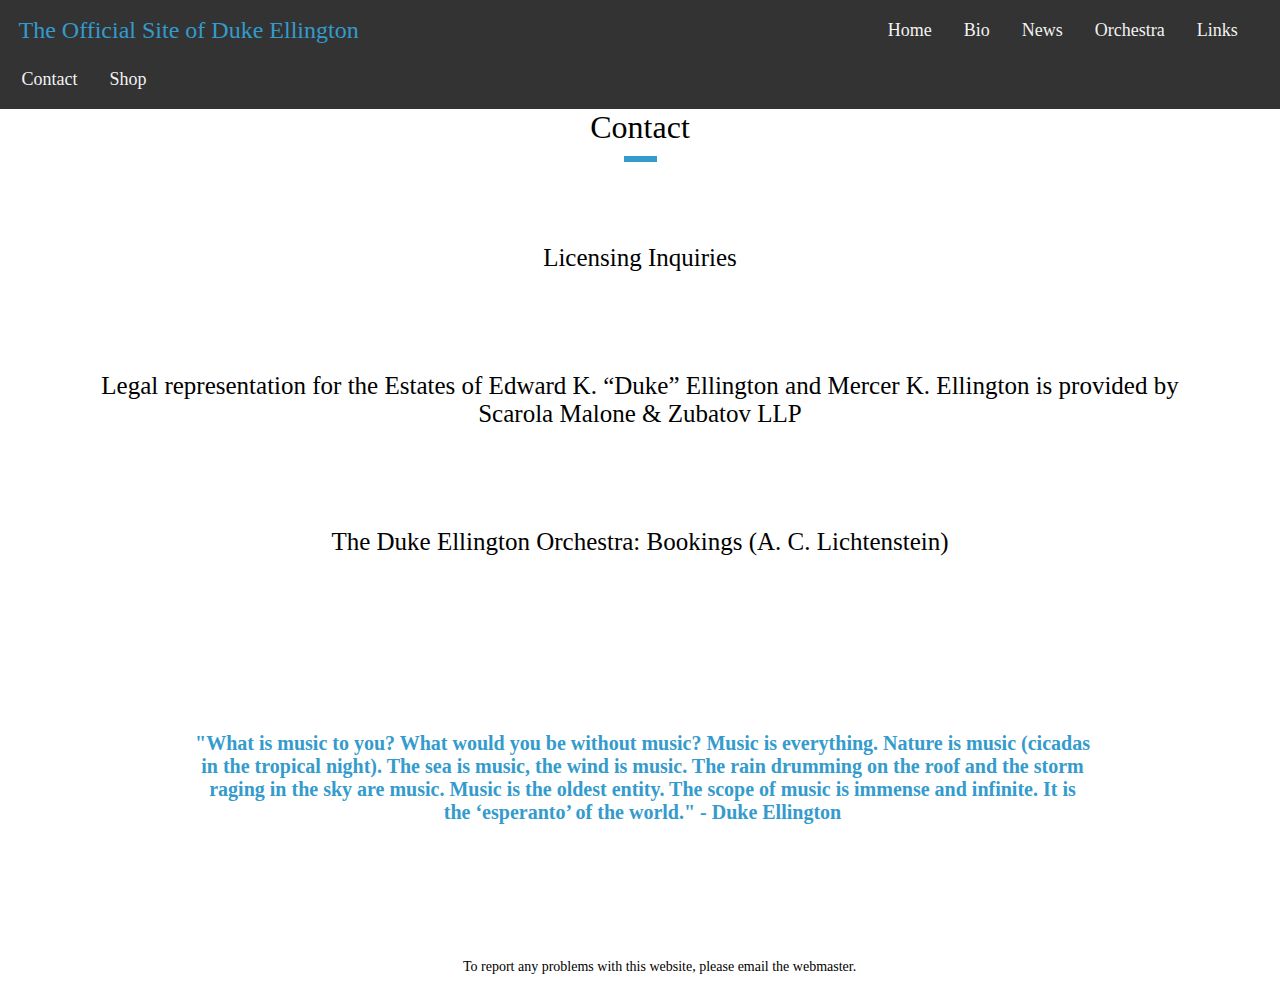
==== commit baccfc97: "close to the finish line WIP" ====
--- a/contact.html
+++ b/contact.html
@@ -12,25 +12,19 @@
   <body>
     <header>
       <div class="nav-bar">
-        <div class="logo">
-          <a href="home.html"><p>The Official Site of Duke Ellington</p></a>
-        </div>
-        <nav>
-          <button class="c-hamburger c-hamburger--rot" id="hamburger">
-            <span>toggle menu</span>
-          </button>
-          <div class="nav-list">
-            <ul>
-              <li><a href="home.html">Home</a></li>
-              <li><a href="bio.html">Bio</a></li>
-              <li><a href="news.html">News</a></li>
-              <li><a href="orch.html">Orchestra</a></li>
-              <li><a href="links.html">Links</a></li>
-              <li><a href="contact.html">Contact</a></li>
-              <li><a href="shop.html">Shop</a></li>
-            </ul>
-          </div>
-        </nav>
+        <ul class="topnav" id="myTopnav">
+          <li><a href="home.html"><p>The Official Site of Duke Ellington</p></a></li>
+          <li><a href="home.html">Home</a></li>
+          <li><a href="bio.html">Bio</a></li>
+          <li><a href="news.html">News</a></li>
+          <li><a href="orch.html">Orchestra</a></li>
+          <li><a href="links.html">Links</a></li>
+          <li><a href="contact.html">Contact</a></li>
+          <li><a href="shop.html">Shop</a></li>
+          <li class="icon">
+          <a href="javascript:void(0);" style="font-size:15px;" onclick="myFunction()">☰</a>
+          </li>
+        </ul>
       </div>
     </header>
     <section class="shop" id="shop"><br><br><br>
--- a/stylesheets/style.css
+++ b/stylesheets/style.css
@@ -539,7 +539,8 @@
   .newsart_12 .pic12 {
     padding-top: 25px;
     width: 60%;
-    height: 25%; }
+    height: 25%;
+    border-style: ridge; }
   .newsart_12 h3 {
     width: 98%;
     float: right;
@@ -803,7 +804,13 @@
   color: #349bcc;
   font-size: 20px;
   font-weight: 900;
-  width: 100%; }
+  width: 90%; }
+
+.coming-soon {
+  text-align: center;
+  padding-top: 70px;
+  padding-bottom: 10px;
+  font-size: 18px; }
 
 @media screen and (max-width: 750px) {
   .nav-bar {
@@ -1216,8 +1223,7 @@
 
   .newsart_1 {
     text-align: left;
-    padding-left: 25px;
-    padding-bottom: 20px; }
+    padding-left: 25px; }
     .newsart_1 .pic1 {
       padding-top: 20px;
       padding-left: 10px;
@@ -1234,7 +1240,7 @@
       text-align: justify; }
     .newsart_1 h4 {
       text-align: left;
-      margin-top: 20px;
+      margin-top: 40px;
       font-size: 1.77689em;
       font-weight: 400;
       padding-left: 25px;
@@ -1257,8 +1263,7 @@
 
   .newsart_2 {
     text-align: left;
-    padding-left: 25px;
-    padding-bottom: 20px; }
+    padding-left: 25px; }
     .newsart_2 .pic2 {
       padding-top: 20px;
       padding-left: 10px;
@@ -1274,7 +1279,7 @@
       float: right;
       text-align: justify; }
     .newsart_2 h4 {
-      margin-top: 20px;
+      margin-top: 40px;
       font-size: 1.77689em;
       font-weight: 400;
       padding-left: 25px;
@@ -1297,8 +1302,7 @@
 
   .newsart_3 {
     text-align: left;
-    padding-left: 25px;
-    padding-bottom: 20px; }
+    padding-left: 25px; }
     .newsart_3 .pic3 {
       padding-top: 20px;
       padding-left: 10px;
@@ -1314,7 +1318,7 @@
       float: right;
       text-align: justify; }
     .newsart_3 h4 {
-      margin-top: 20px;
+      margin-top: 40px;
       font-size: 1.77689em;
       font-weight: 400;
       padding-left: 25px;
@@ -1337,8 +1341,7 @@
 
   .newsart_4 {
     text-align: left;
-    padding-left: 25px;
-    padding-bottom: 20px; }
+    padding-left: 25px; }
     .newsart_4 .pic4 {
       padding-top: 20px;
       padding-left: 10px;
@@ -1354,7 +1357,7 @@
       float: right;
       text-align: justify; }
     .newsart_4 h4 {
-      margin-top: 20px;
+      margin-top: 40px;
       font-size: 1.77689em;
       font-weight: 400;
       padding-left: 25px;
@@ -1377,8 +1380,7 @@
 
   .newsart_5 {
     text-align: left;
-    padding-left: 25px;
-    padding-bottom: 20px; }
+    padding-left: 25px; }
     .newsart_5 .pic5 {
       padding-top: 20px;
       padding-left: 10px;
@@ -1394,7 +1396,7 @@
       float: right;
       text-align: justify; }
     .newsart_5 h4 {
-      margin-top: 20px;
+      margin-top: 40px;
       font-size: 1.77689em;
       font-weight: 400;
       padding-left: 25px;
@@ -1417,8 +1419,7 @@
 
   .newsart_6 {
     text-align: left;
-    padding-left: 25px;
-    padding-bottom: 20px; }
+    padding-left: 25px; }
     .newsart_6 .pic6 {
       padding-top: 20px;
       padding-left: 10px;
@@ -1434,7 +1435,7 @@
       float: right;
       text-align: justify; }
     .newsart_6 h4 {
-      margin-top: 20px;
+      margin-top: 40px;
       font-size: 1.77689em;
       font-weight: 400;
       padding-left: 25px;
@@ -1457,8 +1458,7 @@
 
   .newsart_7 {
     text-align: left;
-    padding-left: 25px;
-    padding-bottom: 20px; }
+    padding-left: 25px; }
     .newsart_7 .pic7 {
       padding-top: 20px;
       padding-left: 10px;
@@ -1474,7 +1474,7 @@
       float: right;
       text-align: justify; }
     .newsart_7 h4 {
-      margin-top: 20px;
+      margin-top: 40px;
       font-size: 1.77689em;
       font-weight: 400;
       padding-left: 25px;
@@ -1497,8 +1497,7 @@
 
   .newsart_8 {
     text-align: left;
-    padding-left: 25px;
-    padding-bottom: 20px; }
+    padding-left: 25px; }
     .newsart_8 .pic8 {
       padding-top: 20px;
       padding-left: 10px;
@@ -1514,7 +1513,7 @@
       float: right;
       text-align: justify; }
     .newsart_8 h4 {
-      margin-top: 20px;
+      margin-top: 40px;
       font-size: 1.77689em;
       font-weight: 400;
       padding-left: 25px;
@@ -1537,8 +1536,7 @@
 
   .newsart_9 {
     text-align: left;
-    padding-left: 25px;
-    padding-bottom: 20px; }
+    padding-left: 25px; }
     .newsart_9 .pic9 {
       padding-top: 20px;
       padding-left: 10px;
@@ -1554,7 +1552,7 @@
       float: right;
       text-align: justify; }
     .newsart_9 h4 {
-      margin-top: 20px;
+      margin-top: 40px;
       font-size: 1.77689em;
       font-weight: 400;
       padding-left: 25px;
@@ -1577,8 +1575,7 @@
 
   .newsart_10 {
     text-align: left;
-    padding-left: 25px;
-    padding-bottom: 20px; }
+    padding-left: 25px; }
     .newsart_10 .pic10 {
       padding-top: 20px;
       padding-left: 10px;
@@ -1594,7 +1591,7 @@
       float: right;
       text-align: justify; }
     .newsart_10 h4 {
-      margin-top: 20px;
+      margin-top: 40px;
       font-size: 1.77689em;
       font-weight: 400;
       padding-left: 25px;
@@ -1617,8 +1614,7 @@
 
   .newsart_11 {
     text-align: left;
-    padding-left: 25px;
-    padding-bottom: 20px; }
+    padding-left: 25px; }
     .newsart_11 .pic11 {
       padding-top: 20px;
       padding-left: 10px;
@@ -1634,7 +1630,7 @@
       float: right;
       text-align: justify; }
     .newsart_11 h4 {
-      margin-top: 20px;
+      margin-top: 40px;
       font-size: 1.77689em;
       font-weight: 400;
       padding-left: 25px;
@@ -1657,14 +1653,14 @@
 
   .newsart_12 {
     text-align: left;
-    padding-left: 25px;
-    padding-bottom: 20px; }
+    padding-left: 30px; }
     .newsart_12 .pic12 {
       padding-top: 20px;
-      padding-left: 10px;
-      width: 15%;
-      height: 27%;
-      float: left; }
+      padding-left: 8px;
+      width: 14.7%;
+      height: 26.7%;
+      float: left;
+      border-style: ridge; }
     .newsart_12 h3 {
       margin-top: -21px;
       margin-bottom: 15px;
@@ -1674,7 +1670,7 @@
       float: right;
       text-align: justify; }
     .newsart_12 h4 {
-      margin-top: 20px;
+      margin-top: 40px;
       font-size: 1.77689em;
       font-weight: 400;
       padding-left: 25px;
@@ -1697,8 +1693,7 @@
 
   .newsart_13 {
     text-align: left;
-    padding-left: 25px;
-    padding-bottom: 20px; }
+    padding-left: 25px; }
     .newsart_13 .pic13 {
       padding-top: 20px;
       padding-left: 10px;
@@ -1714,7 +1709,7 @@
       float: right;
       text-align: justify; }
     .newsart_13 h4 {
-      margin-top: 20px;
+      margin-top: 40px;
       font-size: 1.77689em;
       font-weight: 400;
       padding-left: 25px;
@@ -1737,8 +1732,7 @@
 
   .newsart_14 {
     text-align: left;
-    padding-left: 25px;
-    padding-bottom: 20px; }
+    padding-left: 25px; }
     .newsart_14 .pic14 {
       padding-top: 20px;
       padding-left: 10px;
@@ -1754,7 +1748,7 @@
       float: right;
       text-align: justify; }
     .newsart_14 h4 {
-      margin-top: 20px;
+      margin-top: 40px;
       font-size: 1.77689em;
       font-weight: 400;
       padding-left: 25px;
@@ -2017,7 +2011,7 @@
     padding-bottom: 0px; }
     .link_13 .pic4 {
       width: 239px;
-      height: 165px;
+      height: 15px;
       border-style: outset;
       border-color: #C0C0C0; }
     .link_13 h3 {
@@ -2049,109 +2043,176 @@
   .quotes p {
     padding-top: 86px;
     padding-bottom: 65px;
-    padding-left: 17px;
     color: #349bcc;
     font-size: 20px;
     font-weight: 900;
-    width: 1300px; }
+    width: 96%; }
 
   .coming-soon {
     text-align: center;
-    padding-top: 130px;
-    padding-bottom: 130px;
-    font-size: 1.333em; }
-
+    padding-top: 70px;
+    padding-bottom: 10px;
+    font-size: 23px; }
+
+  /*.nav-bar {
+    @include span-columns(12);
+    @include clearfix;
+    .logo {
+      width: 100%;
+      text-align: center;
+      p {
+        color: $green;
+        font-size: modular-scale(-2);
+        margin-right: 0px;
+        font-weight: 900;
+      }
+    }
+    z-index: 9;
+    background-color: rgba(0, 0, 0, .7);
+    top: 0px;
+    left: 0px;
+    position: fixed;
+  }
+  nav {
+    @include row();
+    .nav-list { display: block; }
+    button {visibility: hidden;}
+    ul {
+      @include clearfix;
+      font-family: $font;
+      width: 100%;
+      text-align: center;
+      padding-left: 0px;
+      margin: 0px;
+      padding-bottom: 10px;
+    }
+    li {
+      padding: 0px 10px;
+      font-size: modular-scale(-2);
+      border-right: 2px solid $green;
+      &:last-child { border-right: none; }
+      display: inline;
+      a {
+        color: white;
+        padding-left: 3px;
+        padding-right: 5px;
+        font-size: 18px;
+        text-decoration: none;
+      }
+      a:hover { color:$green; }
+    }
+  }
+  .nav-bar {
+    .logo {
+      width: auto;
+      padding-left: 30px;
+      float: left;
+  
+      p {
+        color: $green;
+        font-size: 20px;
+        margin-right: 0px;
+      }
+    }
+  }
+  nav {
+    float: right;
+    ul {
+      font-family: $font;
+      font-size: 14px;
+      height: 1em;
+      width: 100%;
+      /* padding: 15px 0px;*/
+  /*  }
+    li {
+      padding: 0px 10px;
+      display: inline;
+      float: left;
+      display: inline;
+      &:first-child { padding-left: 0px; }
+      &:last-child { padding-right: 28px; }
+      font-size: modular-scale(0);
+      font-weight: 100;
+    }
+  }
+  */
   .nav-bar {
     float: left;
     display: block;
     margin-right: 2.35765%;
-    width: 100%;
-    z-index: 9;
-    background-color: rgba(0, 0, 0, 0.9);
-    top: 0px;
-    left: 0px;
-    position: fixed; }
+    width: 100%; }
     .nav-bar:last-child {
       margin-right: 0; }
-    .nav-bar::after {
-      clear: both;
-      content: "";
-      display: table; }
     .nav-bar .logo {
-      width: 100%;
-      text-align: center; }
-      .nav-bar .logo p {
+      width: 100%; }
+      .nav-bar .logo h1 {
+        margin-top: -50px;
         color: #349bcc;
-        font-size: 0.56278em;
+        font-size: 20px;
         margin-right: 0px;
         font-weight: 900; }
-
-  nav {
-    display: block; }
-    nav::after {
-      clear: both;
-      content: "";
-      display: table; }
-    nav .nav-list {
-      display: block; }
-    nav button {
-      visibility: hidden; }
-    nav ul {
-      font-family: Garamond, "Times New Roman", Times, serif;
+    .nav-bar ul.topnav {
       width: 100%;
+      list-style-type: none;
+      margin: 0;
+      margin-top: 0px;
+      padding: 5.5px;
+      overflow: hidden;
+      background-color: #333; }
+    .nav-bar ul.topnav li {
+      float: left;
+      /*border-right: 2px solid $green;
+      &:first-child {
+        border-right: none; 
+      }
+       &:last-of-type .nav {
+        border-right: none; 
+      }*/ }
+    .nav-bar ul.topnav li a {
+      display: inline-block;
+      color: #f2f2f2;
       text-align: center;
-      padding-left: 0px;
-      margin: 0px;
-      padding-bottom: 10px; }
-      nav ul::after {
-        clear: both;
-        content: "";
-        display: table; }
-    nav li {
-      padding: 0px 10px;
-      font-size: 0.56278em;
-      border-right: 2px solid #349bcc;
+      padding: 14px 16px;
+      text-decoration: none;
+      font-size: 18px;
+      z-index: 14; }
+    .nav-bar ul.topnav li p {
+      display: inline-block;
+      color: #349bcc;
+      text-align: center;
+      font-size: 24px;
+      margin: -3px;
+      padding-right: 500px;
+      padding: -31px 16px;
+      text-decoration: none;
+      z-index: 14; }
+    .nav-bar ul.topnav li a:hover {
+      background-color: #555; }
+      .nav-bar ul.topnav li a:hover:first-child {
+        background-color: #333; }
+    .nav-bar ul.topnav li.icon {
+      display: none; } }
+  @media screen and (min-width: 750px) and (max-width: 980px) {
+    .nav-bar ul.topnav li:not(:first-child) {
+      display: none; }
+    .nav-bar ul.topnav li.icon {
+      float: right;
+      display: inline-block; } }
+  @media screen and (min-width: 750px) and (max-width: 980px) {
+    .nav-bar ul.topnav.responsive {
+      position: relative; }
+    .nav-bar ul.topnav.responsive li.icon {
+      position: absolute;
+      right: 0;
+      top: 0; }
+    .nav-bar ul.topnav.responsive li {
+      float: none;
       display: inline; }
-      nav li:last-child {
-        border-right: none; }
-      nav li a {
-        color: white;
-        padding-left: 3px;
-        padding-right: 5px;
-        font-size: 18px;
-        text-decoration: none; }
-      nav li a:hover {
-        color: #349bcc; }
-
-  .nav-bar .logo {
-    width: auto;
-    padding-left: 30px;
-    float: left; }
-    .nav-bar .logo p {
-      color: #349bcc;
-      font-size: 20px;
-      margin-right: 0px; }
-
-  nav {
-    float: right; }
-    nav ul {
-      font-family: Garamond, "Times New Roman", Times, serif;
-      font-size: 14px;
-      height: 1em;
-      width: 100%;
-      /* padding: 15px 0px;*/ }
-    nav li {
-      padding: 0px 10px;
-      display: inline;
-      float: left;
-      display: inline;
-      font-size: 1em;
-      font-weight: 100; }
-      nav li:first-child {
-        padding-left: 0px; }
-      nav li:last-child {
-        padding-right: 28px; }
-
+    .nav-bar ul.topnav.responsive li a {
+      display: block;
+      text-align: left; } }
+
+@media screen and (min-width: 750px) {
   .schedule {
     float: left;
     display: block;
@@ -2169,62 +2230,47 @@
     font-size: 24px; }
 
   .schedule {
-    padding-left: 130px;
-    padding-right: 130px; }
+    padding-left: 180px;
+    padding-right: 180px; }
     .schedule .sections .top-dates {
       float: left;
       display: block;
       margin-right: 2.35765%;
       width: 31.76157%;
       font-size: 24px;
-      text-align: center; }
+      text-align: center;
+      border-bottom: 4px double;
+      line-height: 1em;
+      border-color: #349bcc;
+      border-radius: 10px; }
       .schedule .sections .top-dates:last-child {
         margin-right: 0; }
-      .schedule .sections .top-dates:after {
-        content: ' ';
-        max-width: initial;
-        display: block;
-        height: 3px;
-        width: 70%;
-        margin-left: auto;
-        margin-right: auto;
-        background-color: #349bcc; }
     .schedule .sections .top-location {
       float: left;
       display: block;
       margin-right: 2.35765%;
       width: 31.76157%;
       font-size: 24px;
-      text-align: center; }
+      text-align: center;
+      border-bottom: 4px double;
+      line-height: 1em;
+      border-color: #349bcc;
+      border-radius: 10px; }
       .schedule .sections .top-location:last-child {
         margin-right: 0; }
-      .schedule .sections .top-location:after {
-        content: ' ';
-        max-width: initial;
-        display: block;
-        height: 3px;
-        width: 70%;
-        margin-left: auto;
-        margin-right: auto;
-        background-color: #349bcc; }
     .schedule .sections .top-venue {
       float: left;
       display: block;
       margin-right: 2.35765%;
       width: 31.76157%;
       font-size: 24px;
-      text-align: center; }
+      text-align: center;
+      border-bottom: 4px double;
+      line-height: 1em;
+      border-color: #349bcc;
+      border-radius: 10px; }
       .schedule .sections .top-venue:last-child {
         margin-right: 0; }
-      .schedule .sections .top-venue:after {
-        content: ' ';
-        max-width: initial;
-        display: block;
-        height: 3px;
-        width: 70%;
-        margin-left: auto;
-        margin-right: auto;
-        background-color: #349bcc; }
     .schedule .dates {
       float: left;
       display: block;
@@ -2266,6 +2312,8 @@
     .ace img {
       padding-top: 150px; }
     .ace h3 {
-      text-align: justify; } }
+      text-align: justify; }
+    .ace h4 {
+      color: #349bcc; } }
 
 /*# sourceMappingURL=style.css.map */
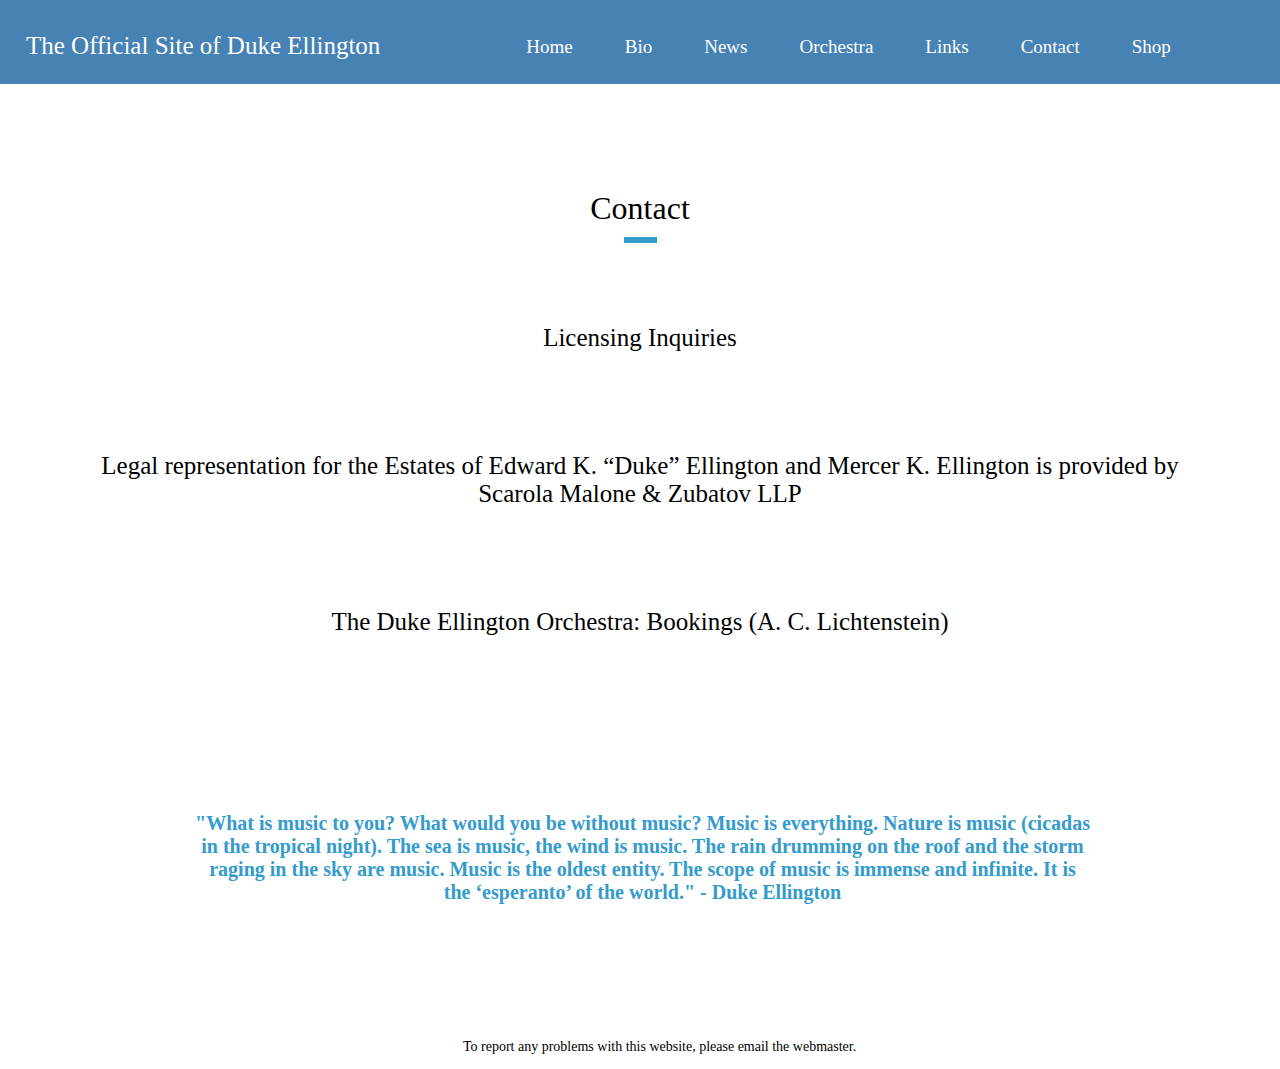
==== commit df9a8d9e: "revamped the nav bar, changes made to the bio page" ====
--- a/contact.html
+++ b/contact.html
@@ -11,21 +11,28 @@
   </head>
   <body>
     <header>
-      <div class="nav-bar">
-        <ul class="topnav" id="myTopnav">
-          <li><a href="home.html"><p>The Official Site of Duke Ellington</p></a></li>
-          <li><a href="home.html">Home</a></li>
-          <li><a href="bio.html">Bio</a></li>
-          <li><a href="news.html">News</a></li>
-          <li><a href="orch.html">Orchestra</a></li>
-          <li><a href="links.html">Links</a></li>
-          <li><a href="contact.html">Contact</a></li>
-          <li><a href="shop.html">Shop</a></li>
-          <li class="icon">
-          <a href="javascript:void(0);" style="font-size:15px;" onclick="myFunction()">☰</a>
-          </li>
-        </ul>
+      <div class="topnav" id="myTopnav">
+        <p><a href="home.html">The Official Site of Duke Ellington</a></p>
+        <a href="home.html">Home</a>
+        <a href="bio.html">Bio</a>
+        <a href="news.html">News</a>
+        <a href="orch.html">Orchestra</a>
+        <a href="links.html">Links</a>
+        <a href="contact.html">Contact</a>
+        <a href="shop.html">Shop</a>
+        <a href="javascript:void(0);" class="icon" onclick="myFunction()">&#9776;</a>
       </div>
+
+      <script>
+        function myFunction() {
+            var x = document.getElementById("myTopnav");
+            if (x.className === "topnav") {
+                x.className += " responsive";
+            } else {
+                x.className = "topnav";
+            }
+        }
+      </script>
     </header>
     <section class="shop" id="shop"><br><br><br>
       <h2>Contact</h2>
--- a/stylesheets/style.css
+++ b/stylesheets/style.css
@@ -141,7 +141,8 @@
   width: 100%;
   height: 100%;
   background-size: cover;
-  margin-top: 65px;
+  opacity: 0.8;
+  /*margin-top: 65px;*/
   float: none; }
   .hero:last-child {
     margin-right: 0; }
@@ -157,11 +158,20 @@
       display: table; }
     .hero .hero-blurb p {
       font-weight: 400; }
+    .hero .hero-blurb h1 {
+      font-size: 60px;
+      margin-top: -60px; }
+    .hero .hero-blurb h2 {
+      color: white;
+      font-size: 28px; }
   .hero p {
     font-size: 1.77689em;
     font-weight: 300;
+    /*text-align: center;
+    */
     width: 100%;
-    text-align: center; }
+    margin-left: -63px;
+    font-size: 19px; }
   .hero p h1 {
     float: left;
     display: block;
@@ -812,72 +822,89 @@
   padding-bottom: 10px;
   font-size: 18px; }
 
+.further_reading {
+  position: relative;
+  margin-top: 180px;
+  padding-left: 115px;
+  width: 90%; }
+  .further_reading h3 {
+    text-align: center;
+    margin-left: -60px;
+    color: #349bcc;
+    font-size: 1.77689em; }
+  .further_reading h4 {
+    text-align: center;
+    margin-left: -60px;
+    color: #349bcc;
+    font-size: 1.333em; }
+
 @media screen and (max-width: 750px) {
-  .nav-bar {
-    float: left;
-    display: block;
-    margin-right: 2.35765%;
-    width: 100%; }
-    .nav-bar:last-child {
-      margin-right: 0; }
-    .nav-bar::after {
-      clear: both;
-      content: "";
-      display: table; }
-    .nav-bar .logo {
+  /*.nav-bar {
+    @include span-columns(12);
+    @include clearfix;
+    .logo {
       width: 100%;
       height: 65px;
-      z-index: 9;
-      background-color: rgba(0, 0, 0, 0.7);
-      top: 0px;
-      left: 0px;
-      position: fixed; }
-      .nav-bar .logo p {
-        color: #349bcc;
+      // text-align: center;
+      p {
+        color: $green;
         font-size: 14px;
         width: 80;
         font-weight: 900;
         float: left;
         padding-left: 10px;
-        margin-top: 8px; }
-    .nav-bar nav button {
-      float: right; }
-    .nav-bar nav .nav-list {
-      float: left;
-      display: block;
-      margin-right: 2.35765%;
-      width: 100%;
-      display: none; }
-      .nav-bar nav .nav-list:last-child {
-        margin-right: 0; }
-      .nav-bar nav .nav-list ul {
+        margin-top: 8px;
+      }
+    z-index: 9;
+    background-color: rgba(0, 0, 0, .7);
+    top: 0px;
+    left: 0px;
+    position: fixed;
+    }
+  nav {
+    button { 
+      float:right;
+    }
+    .nav-list {
+      @include span-columns(12);
+      display: none;
+  
+      ul {
         z-index: 9;
         padding-left: 0;
         padding-top: 10px;
         list-style-type: none;
         color: black;
         width: 100%;
-        background-color: rgba(0, 0, 0, 0.7);
+        background-color: rgba(0, 0, 0, .7);
         margin-bottom: 0px;
         padding-bottom: 2px;
         position: fixed;
-        margin-top: 28px; }
-      .nav-bar nav .nav-list li {
+        margin-top: 28px;
+      }
+      li {
         margin-top: 5px;
         margin-bottom: 5px;
-        color: #000000;
+        color:#000000;
         text-align: center;
         padding-bottom: 5px;
-        border-bottom: 1px solid #349bcc; }
-        .nav-bar nav .nav-list li:last-child {
-          border-bottom: none;
-          padding-bottom: 1px; }
-      .nav-bar nav .nav-list a {
-        color: white;
-        text-decoration: none; }
-      .nav-bar nav .nav-list a:hover {
-        color: #349bcc; }
-
+        border-bottom: 1px solid $green;
+        &:last-child {
+            border-bottom: none;
+            padding-bottom: 1px;
+  
+          }
+      }
+      a { 
+        color: white; 
+        text-decoration: none;
+      }
+      a:hover {
+        color: $green;
+      }
+    }
+  }
+  }*/
   /*
   .hamburger {
     background:none;
@@ -894,14 +921,16 @@
     outline:none;
     z-index: 10000000000000;
   } */
+  /*
   .hamburgler-icon-wrapper {
     position: absolute;
     top: 100em;
     left: 1em;
     height: 26px;
     width: 26px;
-    cursor: pointer; }
-
+    cursor: pointer
+  }
+  
   .hamburgler-icon,
   .hamburgler-icon:before,
   .hamburgler-icon:after {
@@ -911,33 +940,40 @@
     height: 2px;
     width: 26px;
     background: black;
-    transition: all 0.2s ease; }
-
-  .hamburgler-icon {
-    top: 0.75em; }
-
+    transition: all 0.2s ease
+  }*/
+  /*.hamburgler-icon {
+    top: 0.75em
+  }
+  
   .hamburgler-icon:before {
-    top: -0.55em; }
-
+    top: -0.55em
+  }
+  
   .hamburgler-icon:after {
-    top: 0.55em; }
-
+    top: 0.55em
+  }
+  
   .hamburgler-active .hamburgler-icon {
     background: transparent;
-    transform: rotate(-135deg); }
-
+    transform: rotate(-135deg)
+  }
+  
   .hamburgler-active .hamburgler-icon:before,
   .hamburgler-active .hamburgler-icon:after {
-    top: 0; }
-
+    top: 0
+  }
+  
   .hamburgler-active .hamburgler-icon:before {
-    transform: rotate(90deg); }
-
+    transform: rotate(90deg)
+  }
+  
   .hamburgler-active .hamburgler-icon,
   .hamburgler-active .hamburgler-icon:before,
   .hamburgler-active .hamburgler-icon:after {
-    background: white; }
-
+    background: white
+  }*/
+  /*
   .hamburgler-menu {
     transition: all 0.4s ease;
     opacity: 0;
@@ -949,12 +985,14 @@
     left: 0;
     background-color: rgba(0, 0, 0, 0.9);
     color: white;
-    text-align: center; }
-
+    text-align: center
+  }
+  
   .hamburgler-active .hamburgler-menu {
     opacity: 1;
-    pointer-events: initial; }
-
+    pointer-events: initial;
+  }
+  
   .hamburgler-menu-list {
     display: block;
     transition: all 0.4s ease;
@@ -963,11 +1001,54 @@
     position: absolute;
     top: 50%;
     left: 50%;
-    transform: translate(-50%, -50%) scale(1.2); }
-
-  .hamburgler-active .hamburgler-menu-list {
-    transform: translate(-50%, -50%) scale(1); }
-
+    transform: translate(-50%, -50%) scale(1.2)
+  }*/
+  /*.hamburgler-active .hamburgler-menu-list {
+    transform: translate(-50%, -50%) scale(1)
+  }*/
+  .topnav {
+    background-color: #4682B4;
+    overflow: hidden; }
+    .topnav a {
+      float: left;
+      display: block;
+      color: white;
+      text-align: center;
+      padding: 14px 10px;
+      text-decoration: none;
+      font-size: 17px; }
+      .topnav a p {
+        color: white;
+        text-align: left;
+        padding: -4px 8px;
+        text-decoration: none;
+        font-size: 20px; }
+    .topnav a:hover {
+      background-color: #003366;
+      color: white; }
+    .topnav .icon {
+      display: none; } }
+@media screen and (max-width: 750px) and (max-width: 1600px) {
+  .topnav a:not(:first-child) {
+    display: none; }
+
+  .topnav a.icon {
+    float: right;
+    display: block; } }
+@media screen and (max-width: 750px) and (max-width: 1600px) {
+  .topnav.responsive {
+    position: relative; }
+
+  .topnav.responsive a.icon {
+    position: absolute;
+    right: 0;
+    top: 0; }
+
+  .topnav.responsive a {
+    float: none;
+    display: block;
+    text-align: left; } }
+@media screen and (max-width: 750px) {
   .schedule {
     float: left;
     display: block;
@@ -1104,16 +1185,18 @@
 @media screen and (min-width: 750px) {
   .hero {
     width: 100%;
-    height: 120%;
+    height: 100%;
     background-size: cover;
     background-position: center center;
-    margin-top: 60px;
+    margin-top: 0px;
     background-color: black;
     opacity: 0.8; }
     .hero .hero-blurb {
       text-align: center; }
       .hero .hero-blurb h1 {
-        padding-top: 50px; }
+        padding-top: 160px;
+        font-size: 88px;
+        /*padding-top: 50px;*/ }
         .hero .hero-blurb h1:after {
           content: ' ';
           max-width: initial;
@@ -1125,7 +1208,8 @@
           background-color: #349bcc; }
       .hero .hero-blurb h2 {
         margin-top: -30px;
-        color: white; }
+        color: white;
+        font-size: 29px; }
         .hero .hero-blurb h2:after {
           content: ' ';
           max-width: initial;
@@ -1140,7 +1224,8 @@
       width: 1000px;
       margin-left: -92px;
       font-size: 19px;
-      font-weight: 300; }
+      font-weight: 300;
+      width: 850px; }
 
   .bio-pic {
     padding-left: 20px; }
@@ -1208,8 +1293,9 @@
 
   .further_reading {
     position: relative;
-    padding-top: 1800px;
-    padding-left: 45px; }
+    margin-top: 1900px;
+    padding-left: 215px;
+    width: 90%; }
     .further_reading h3 {
       text-align: center;
       margin-left: -60px;
@@ -2136,82 +2222,144 @@
     }
   }
   */
+  /*
   .nav-bar {
-    float: left;
-    display: block;
-    margin-right: 2.35765%;
-    width: 100%; }
-    .nav-bar:last-child {
-      margin-right: 0; }
-    .nav-bar .logo {
-      width: 100%; }
-      .nav-bar .logo h1 {
+    @include span-columns(12);
+    .logo {
+      width: 100%;
+      h1 {
         margin-top: -50px;
-        color: #349bcc;
+        color: $green;
         font-size: 20px;
         margin-right: 0px;
-        font-weight: 900; }
-    .nav-bar ul.topnav {
-      width: 100%;
-      list-style-type: none;
-      margin: 0;
-      margin-top: 0px;
-      padding: 5.5px;
-      overflow: hidden;
-      background-color: #333; }
-    .nav-bar ul.topnav li {
-      float: left;
-      /*border-right: 2px solid $green;
-      &:first-child {
-        border-right: none; 
+        font-weight: 900;
       }
-       &:last-of-type .nav {
-        border-right: none; 
-      }*/ }
-    .nav-bar ul.topnav li a {
+    }
+  */
+  /*ul.topnav {
+    width: 100%;
+    list-style-type: none;
+    margin: 0;
+    margin-top: 0px;
+    padding: 5.5px;
+    overflow: hidden;
+    background-color: #333;
+  }
+  
+  ul.topnav li {
+    float: left; 
+    /*border-right: 2px solid $green;
+    &:first-child {
+      border-right: none; 
+    }
+     &:last-of-type .nav {
+      border-right: none; 
+    }*/
+  /*}*/
+  /*ul.topnav li a {
+    display: inline-block;
+    color: #f2f2f2;
+    text-align: center;
+    padding: 14px 16px;
+    text-decoration: none;
+    font-size: 18px;
+    z-index: 14;
+  }
+  ul.topnav li p {
+    display: inline-block;
+    color: $green;
+    text-align: center;
+    font-size: 24px;
+    margin: -3px;
+    padding-right: 500px;
+    padding: -31px 16px;
+    text-decoration: none;
+    z-index: 14;
+  }
+  
+  ul.topnav li a:hover {
+    background-color: #555;
+    &:first-child {
+      background-color: #333;
+    }
+  }*/
+  /*ul.topnav li.icon {display: none;}
+  
+  @media screen and (max-width:980px) {
+    ul.topnav li:not(:first-child) {display: none;}
+    ul.topnav li.icon {
+      float: right;
       display: inline-block;
-      color: #f2f2f2;
-      text-align: center;
-      padding: 14px 16px;
-      text-decoration: none;
-      font-size: 18px;
-      z-index: 14; }
-    .nav-bar ul.topnav li p {
-      display: inline-block;
-      color: #349bcc;
-      text-align: center;
-      font-size: 24px;
-      margin: -3px;
-      padding-right: 500px;
-      padding: -31px 16px;
-      text-decoration: none;
-      z-index: 14; }
-    .nav-bar ul.topnav li a:hover {
-      background-color: #555; }
-      .nav-bar ul.topnav li a:hover:first-child {
-        background-color: #333; }
-    .nav-bar ul.topnav li.icon {
-      display: none; } }
-  @media screen and (min-width: 750px) and (max-width: 980px) {
-    .nav-bar ul.topnav li:not(:first-child) {
-      display: none; }
-    .nav-bar ul.topnav li.icon {
-      float: right;
-      display: inline-block; } }
-  @media screen and (min-width: 750px) and (max-width: 980px) {
-    .nav-bar ul.topnav.responsive {
-      position: relative; }
-    .nav-bar ul.topnav.responsive li.icon {
+    }
+  }*/
+  /*@media screen and (max-width:980px) {
+    ul.topnav.responsive {position: relative;}
+    ul.topnav.responsive li.icon {
       position: absolute;
       right: 0;
-      top: 0; }
-    .nav-bar ul.topnav.responsive li {
+      top: 0;
+    }
+    ul.topnav.responsive li {
       float: none;
-      display: inline; }
-    .nav-bar ul.topnav.responsive li a {
+      display: inline;
+    }
+    ul.topnav.responsive li a {
       display: block;
-      text-align: left; } }
-
+      text-align: left;
+    }
+  }
+  }
+  */
+  .topnav {
+    background-color: #4682B4;
+    overflow: hidden; }
+    .topnav a {
+      float: left;
+      display: block;
+      color: white;
+      text-align: center;
+      padding: 24px 26px;
+      padding-top: 20px;
+      text-decoration: none;
+      font-size: 19px; }
+      .topnav a:first-child {
+        padding-right: 120px;
+        font-size: 25px;
+        padding-top: 16px; }
+      .topnav a p {
+        color: white;
+        text-align: left;
+        margin-top: 2px;
+        text-decoration: none;
+        font-size: 17px; }
+    .topnav a:hover {
+      background-color: #003366;
+      color: white;
+      padding: 24px 26px; }
+    .topnav .icon {
+      display: none; }
+
+  /*@media screen and (max-width: 600px) {
+    .topnav a:not(:first-child) {display: none;}
+    .topnav a.icon {
+      float: right;
+      display: block;
+    }
+  }
+  */ }
+@media screen and (min-width: 750px) and (max-width: 1600px) {
+  .topnav.responsive {
+    position: relative; }
+
+  .topnav.responsive a.icon {
+    position: absolute;
+    right: 0;
+    top: 0; }
+
+  .topnav.responsive a {
+    float: none;
+    display: block;
+    text-align: left; } }
 @media screen and (min-width: 750px) {
   .schedule {
     float: left;
